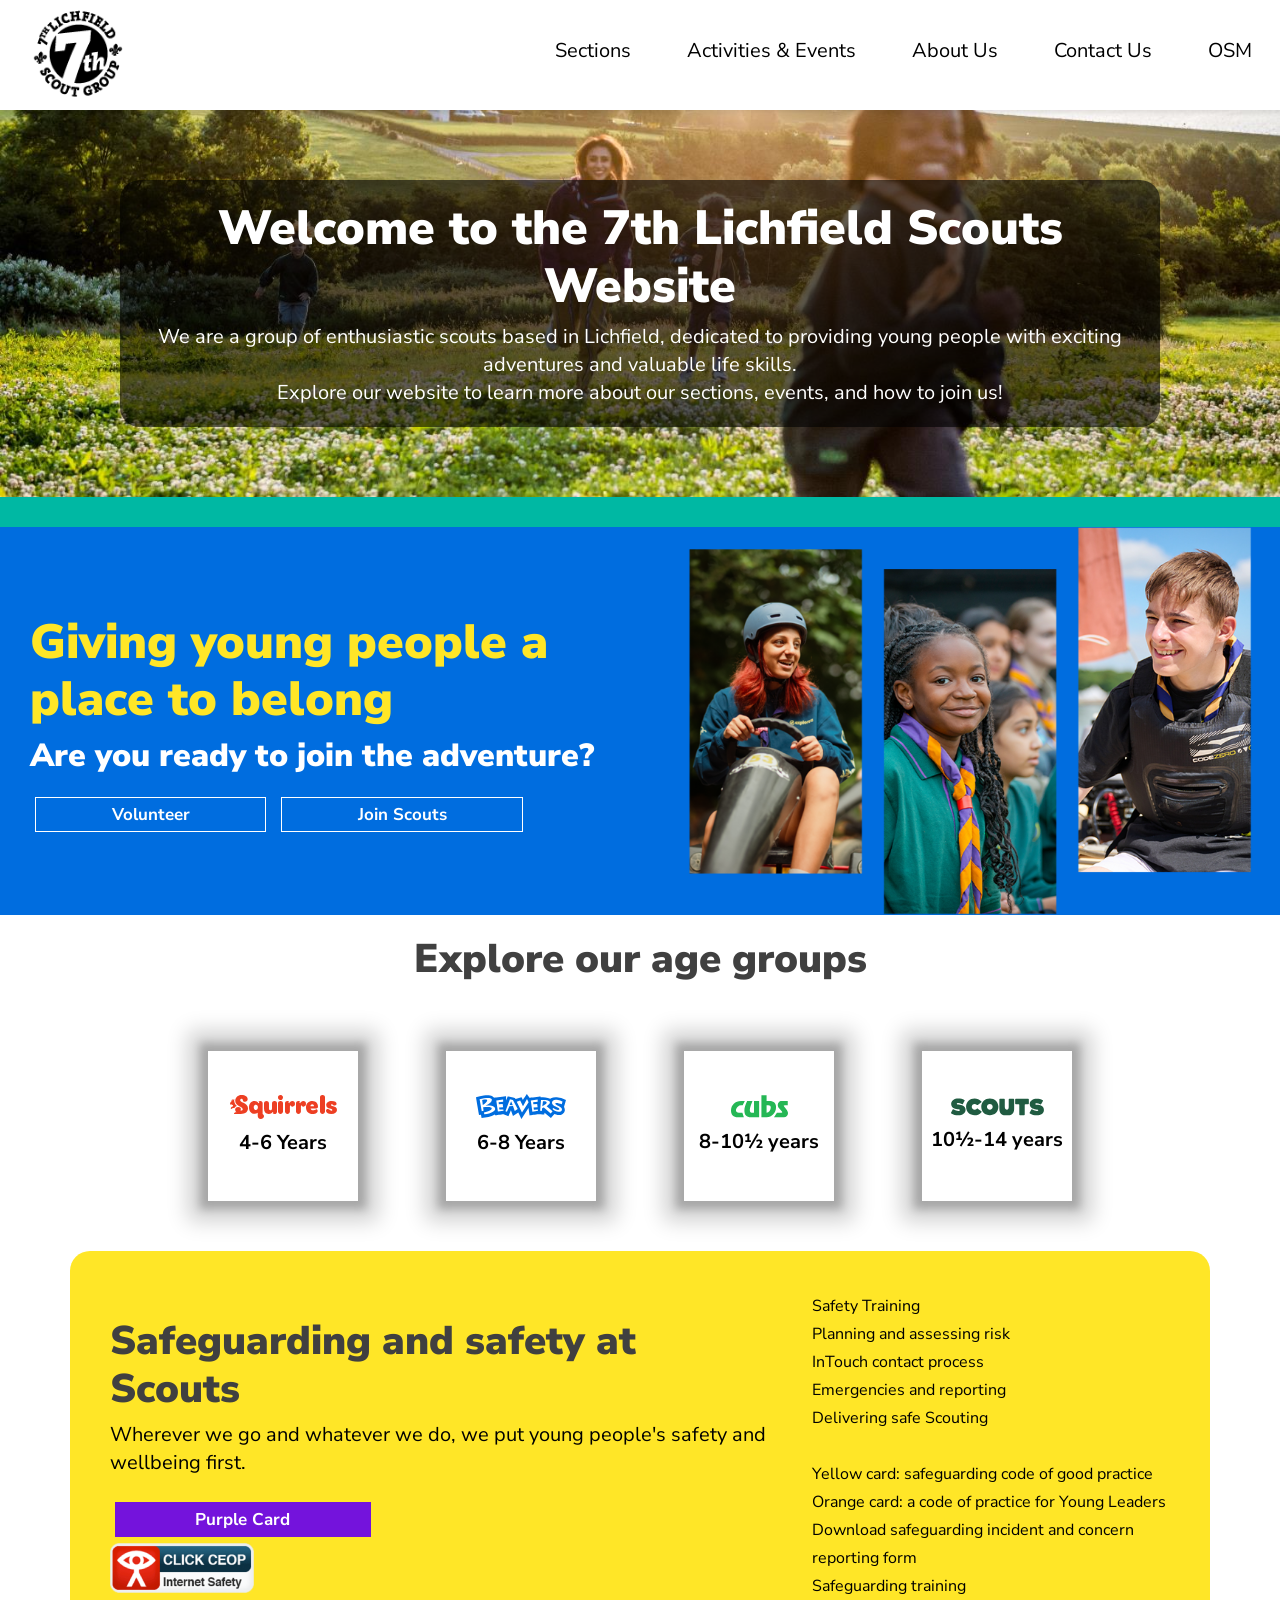
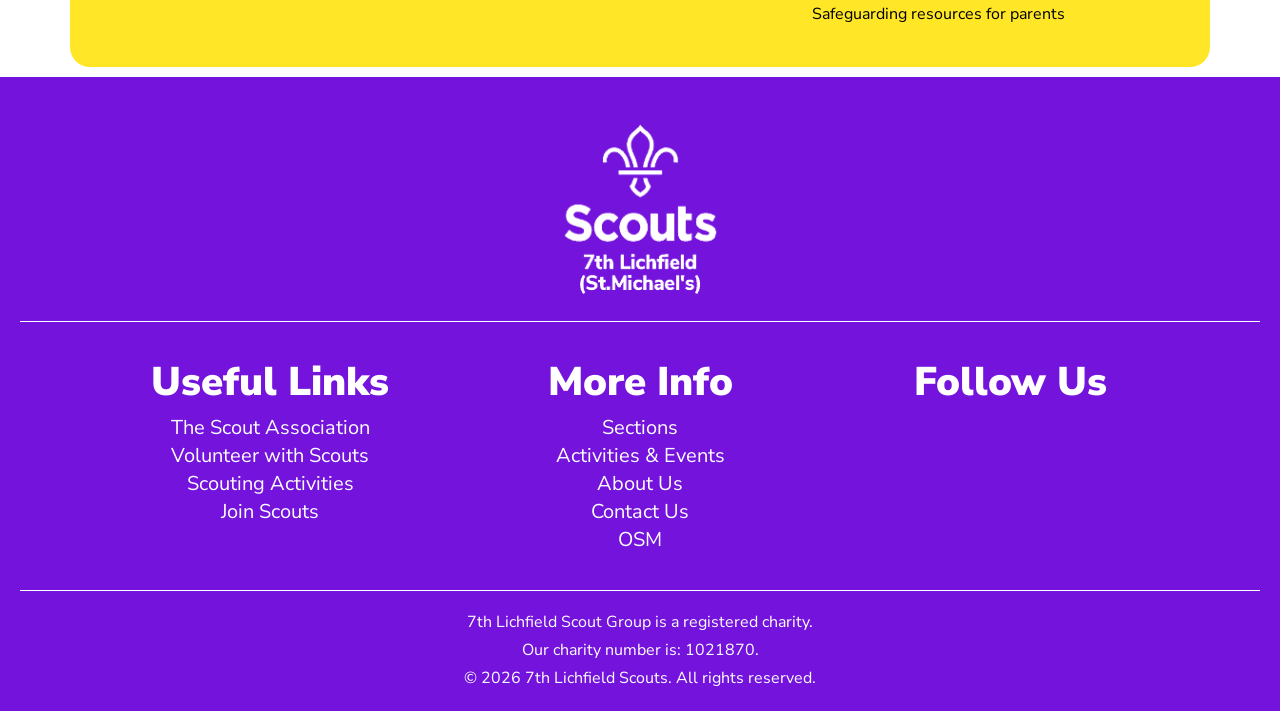
==== index.html @ e3a60c1d "Add sections directory and refresh contact page Create a responsive Scout sections directory, update" ====
<!DOCTYPE html>
<html>

<head>
    <title>7th Lichfield Scouts - Welcome</title>
    <meta charset="UTF-8">
    <meta name="viewport" content="width=device-width, initial-scale=1.0">
    <link rel="stylesheet"
        href="https://fonts.googleapis.com/css?family=Nunito+Sans:300,300i,400,400i,700,700i,800,800i,900,900i&display=swap">
    <link rel="stylesheet" href="CSS/MainStyles.css">
    <link rel="stylesheet" href="CSS/MainPage.css">

    <link rel="icon" type="image/png" href="Images/7thLogoW.png" media="(prefers-color-scheme: dark)">
    <link rel="icon" type="image/png" href="Images/7thLogoB.png" media="(prefers-color-scheme: light)">
    <meta name="viewport" content="width=device-width, initial-scale=1.0">
</head>

<body>
    <header>
        <nav>
            <ul class="sidebar">
                <li onclick=hideSidebar()>
                    <a>
                        <svg xmlns="http://www.w3.org/2000/svg" height="24px" viewBox="0 -960 960 960" width="24px"
                            fill="#1f1f1f">
                            <title id="uniqueTitleID">Exit Navigation Menu</title>
                            <path
                                d="m256-200-56-56 224-224-224-224 56-56 224 224 224-224 56 56-224 224 224 224-56 56-224-224-224 224Z" />
                        </svg>
                    </a>
                </li>
                <li>
                    <a href="sections">Sections</a>
                </li>
                <li>
                    <a href="activities_events">Activities & Events</a>
                </li>
                <li>
                    <a href="about">About Us</a>
                </li>
                <li>
                    <a href="contact">Contact Us</a>
                </li>
                <li>
                    <a href="https://www.onlinescoutmanager.co.uk/login.php">OSM</a>
                </li>
            </ul>

            <ul class="navbar">
                <li class="logo">
                    <a href="\">
                        <img src="Images/7thLogoB.png" alt="7th Lichfield Scouts Logo" style="height: 100px;">
                    </a>
                </li>
                <li class="hideOnMobile">
                    <a href="sections">Sections</a>
                </li>
                <li class="hideOnMobile">
                    <a href="activities_events">Activities & Events</a>
                </li>
                <li class="hideOnMobile">
                    <a href="about">About Us</a>
                </li>
                <li class="hideOnMobile">
                    <a href="contact">Contact Us</a>
                </li>
                <li class="hideOnMobile">
                    <a href="https://www.onlinescoutmanager.co.uk/login.php">OSM</a>
                </li>
                <li class="menu-button" onclick=showSidebar()>
                    <a>
                        <svg xmlns="http://www.w3.org/2000/svg" height="26" viewBox="0 -960 960 960" width="26"
                            fill="#1f1f1f">
                            <title id="uniqueTitleID">Navigation Menu</title>
                            <path d="M120-240v-80h720v80H120Zm0-200v-80h720v80H120Zm0-200v-80h720v80H120Z" />
                        </svg>
                    </a>
                </li>
            </ul>
        </nav>
    </header>

    <main>
        <div class="imagebackground" style="background-image: url('Images/CubsandYLRunning.jpg');">
            <div class="imagebackground_text">
                <h1 style="opacity: 100%;">Welcome to the 7th Lichfield Scouts Website</h1>
                <p>We are a group of enthusiastic scouts based in Lichfield, dedicated to providing young people with
                    exciting adventures and valuable life skills.</p>
                <p>Explore our website to learn more about our sections, events, and how to join us!</p>
            </div>
        </div>

        <div class="div_break"></div>

        <div class="join_us">
            <img src="Images/triple_image.png">
            <div>
                <h1>Giving young people a place to belong</h1>
                <h3>Are you ready to join the adventure?</h3>
                <span class="join_us_buttons">
                    <a href="https://www.scouts.org.uk/volunteer/" class="join_us_button"><b>Volunteer</b></a>
                    <a href="https://www.scouts.org.uk/groups/" class="join_us_button"><b>Join Scouts</b></a>
                </span>
            </div>
        </div>

        <div>
            <div>
                <h2 style="text-align: center; padding: 20px;">Explore our age groups</h2>
                <div class="section_card_holder">
                    <div>
                        <a href="sections/squirrels" class="squirrels_card">
                            <svg xmlns="http://www.w3.org/2000/svg" width="107" height="24" viewBox="0 0 107 24">
                                <title id="uniqueTitleID">Squirrels</title>
                                <g stroke="none" stroke-width="1" fill="none" fill-rule="evenodd">
                                    <g fill="var(--ScoutRed)" fill-rule="nonzero">
                                        <path
                                            d="M50.502878,0 C48.8333005,0 48.0208323,1.0089222 48.0208323,2.17855767 C47.887086,3.21021225 48.4061592,4.21687572 49.3241645,4.70617241 C50.2421698,5.19546911 51.367227,5.06512683 52.1490521,4.37889812 C52.9308771,3.69266941 53.2060539,2.59398898 52.839989,1.62023949 C52.473924,0.646490002 51.5431318,0.00120341124 50.502878,0 L50.502878,0 Z">
                                        </path>
                                        <path
                                            d="M50.5,6.01201046 C49.8715323,5.94791506 49.2441338,6.14231927 48.7693829,6.54825533 C48.2946319,6.9541914 48.0157085,7.53473834 48,8.14963696 L48,16.8528305 C48.1581614,18.0796329 49.2297664,19 50.5,19 C51.7702336,19 52.8418386,18.0796329 53,16.8528305 L53,8.14963696 C52.9842915,7.53473834 52.7053681,6.9541914 52.2306171,6.54825533 C51.7558662,6.14231927 51.1284677,5.94791506 50.5,6.01201046 Z">
                                        </path>
                                        <path
                                            d="M87.9998396,11.7979427 C87.9998396,8.77957384 86.3472795,6 82.2909957,6 C78.7511369,6 76,8.22556943 76,12.4665687 C76,16.707568 78.7511369,19 82.4787866,19 C86.2064363,19 87.6712055,17.1565026 87.6712055,15.8861132 C87.6886538,15.4704881 87.5300075,15.0672154 87.2355081,14.7785875 C86.9410087,14.4899596 86.5389513,14.3437075 86.13132,14.3769287 C84.6759404,14.3769287 84.6759404,15.3321087 82.6665775,15.3321087 C81.6491036,15.3116844 80.7933983,14.5500038 80.6384356,13.5268185 L86.0937618,13.5268185 C86.5797172,13.5905559 87.0689456,13.4366195 87.4346622,13.1049025 C87.8003787,12.7731854 88.0065841,12.2963402 87.9998396,11.7979427 L87.9998396,11.7979427 Z M80.4882029,11.1675239 C80.4677897,10.6696855 80.647381,10.1848273 80.9856653,9.82448183 C81.3239496,9.46413633 81.7918035,9.2593261 82.2816062,9.25716385 C83.2205607,9.25716385 83.9059976,9.94489346 83.9905035,11.1675239 L80.4882029,11.1675239 Z"
                                            id="Shape"></path>
                                        <path
                                            d="M103.260807,11.1961793 C101.706947,10.7759001 100.906474,10.4415871 100.906474,9.91623806 C100.906474,9.57237325 101.198411,9.20940485 101.782286,9.20940485 C103.128965,9.20940485 103.147799,10.5466569 104.70166,10.5466569 C105.187668,10.5867603 105.668004,10.4184455 106.025961,10.0826074 C106.383918,9.74676924 106.586732,9.27414757 106.585126,8.77957384 C106.585126,7.19397502 105.031266,6 101.688113,6 C98.344959,6 96.1883895,7.79573843 96.1883895,10.0499633 C96.1883895,12.6193975 98.118943,13.1351947 99.8234805,13.5650257 C101.151325,13.9088905 102.347326,14.3291697 102.347326,14.8927259 C102.347326,15.4562821 102.017719,15.6664217 101.226663,15.6664217 C99.8328978,15.6664217 99.5692125,14.0808229 97.7893363,14.0808229 C97.3220388,14.0544385 96.8647799,14.2251903 96.5259106,14.5526173 C96.1870412,14.8800443 95.9967192,15.335007 96,15.8096988 C96,17.5385746 97.7422496,19 101.349089,19 C104.955928,19 106.999489,17.3666422 106.999489,15.0168993 C107.037159,12.3423953 104.98418,11.6642175 103.260807,11.1961793 Z">
                                        </path>
                                        <path
                                            d="M92.5,0.0120306239 C91.8748326,-0.0516833493 91.2504984,0.139597946 90.7763889,0.5401045 C90.3022794,0.940611054 90.0210523,1.51430747 90,2.123919 L90,16.8595726 C90.1581614,18.0825229 91.2297664,19 92.5,19 C93.7702336,19 94.8418386,18.0825229 95,16.8595726 L95,2.123919 C94.9789477,1.51430747 94.6977206,0.940611054 94.2236111,0.5401045 C93.7495016,0.139597946 93.1251674,-0.0516833493 92.5,0.0120306239 Z">
                                        </path>
                                        <path
                                            d="M32.6268948,19.0992526 L32.6268948,8.11481866 C32.6115188,7.50987973 32.3384992,6.93873609 31.8737972,6.53937508 C31.4090952,6.14001408 30.7949766,5.9487587 30.1798116,6.01181593 C29.5361451,5.99546802 28.9084332,6.20907025 28.4140731,6.61267385 C28.7769667,6.94611777 29.0759655,7.34038127 29.2969423,7.77683608 L28.4812479,8.15237228 C27.6755286,6.7885868 26.1653101,5.97217705 24.5563184,6.03059274 C21.2167695,6.03059274 19,8.67812296 19,12.4147082 C19,16.1512934 21.2167695,18.808212 24.5563184,18.808212 C25.7035101,18.8123859 26.8200471,18.4460737 27.7327283,17.766099 L27.7327283,20.4605713 C27.7327283,22.516632 28.5292299,24 30.7555958,24 C32.7900337,24 33.9991807,22.7701189 33.9991807,21.3712466 C34.0238211,20.4194096 33.4910215,19.5372921 32.6268948,19.0992526 L32.6268948,19.0992526 Z M25.8230438,15.05285 C24.546722,15.05285 23.740624,13.9731834 23.740624,12.3677661 C23.740624,10.7623489 24.546722,9.65451709 25.8230438,9.65451709 C27.0993656,9.65451709 27.91506,10.7247953 27.91506,12.3302125 C27.91506,13.9356298 27.108962,15.05285 25.8230438,15.05285 L25.8230438,15.05285 Z"
                                            id="Shape"></path>
                                        <path
                                            d="M44.4996243,6.0130544 C43.8744589,5.94871037 43.2503532,6.1437356 42.7788885,6.55076294 C42.3074237,6.95779028 42.0317357,7.53957935 42.0187829,8.15482692 L42.0187829,13.1554833 C42.0187829,14.4845296 41.3839219,15.1729565 40.3779113,15.1729565 C39.3719008,15.1729565 38.97145,14.5418985 38.97145,13.6909264 L38.97145,8.15482692 C38.7973316,6.94171812 37.7370931,6.03944041 36.485725,6.03944041 C35.234357,6.03944041 34.1741184,6.94171812 34,8.15482692 L34,13.5475042 C34,17.0087615 35.5334335,18.9879888 38.649136,18.9879888 C41.2569497,18.9879888 42.1262209,17.6971884 42.555973,16.9418311 L43.3568745,17.3720979 C43.169721,17.7169531 42.9401116,18.0380616 42.6731781,18.3282464 C43.176751,18.7696067 43.8337237,19.0056538 44.5093914,18.9879888 C45.1371527,19.052317 45.7637363,18.8562754 46.2370273,18.4474568 C46.7103183,18.0386383 46.9870353,17.4544283 47,16.8366548 L47,8.15482692 C46.9845952,7.536883 46.7053822,6.95353438 46.2301902,6.5464943 C45.7549983,6.13945423 45.1273151,5.94597346 44.4996243,6.0130544 Z">
                                        </path>
                                        <path
                                            d="M62.2410938,6.01201046 C60.9114781,6.13126205 59.7517293,6.95698893 59.211951,8.16872291 L58.4041796,7.78700389 C58.6147479,7.36128021 58.8833158,6.96631776 59.2023347,6.61321791 C58.7110436,6.21000972 58.0895081,5.9965039 57.4521632,6.01201046 C56.8357211,5.94791506 56.2203277,6.14231927 55.754661,6.54825533 C55.2889943,6.9541914 55.0154079,7.53473834 55,8.14963696 L55,16.8528305 C55.155135,18.0796329 56.2062352,19 57.4521632,19 C58.6980913,19 59.7491915,18.0796329 59.9043265,16.8528305 L59.9043265,11.62328 C59.8354787,11.098858 60.0941657,10.5854304 60.5582367,10.3254354 C60.7854273,11.1742609 61.6012038,11.7328531 62.481502,11.642366 C63.1854839,11.6236111 63.8508013,11.318728 64.3217092,10.7990872 C64.792617,10.2794464 65.0277735,9.590668 64.9721305,8.89398904 C65.0869508,8.13102973 64.8432093,7.35791859 64.3106748,6.79595141 C63.7781403,6.23398423 63.0155152,5.94510787 62.2410938,6.01201046 Z">
                                        </path>
                                        <path
                                            d="M73.221669,6.01126754 C71.8941571,6.12987071 70.7370219,6.95642979 70.2022228,8.16810335 L69.3848568,7.7863625 C69.5992293,7.36053797 69.8709705,6.96563328 70.1926068,6.61250938 C69.7013288,6.20927813 69.0798098,5.9957601 68.4424819,6.01126754 C67.8276207,5.95000775 67.2148369,6.14571217 66.7513668,6.55135798 C66.2878967,6.95700379 66.0156353,7.53592314 66,8.14901631 L66,16.8527077 C66.1551309,18.0795803 67.2062031,19 68.452098,19 C69.6979928,19 70.7490651,18.0795803 70.904196,16.8527077 L70.904196,11.6228581 C70.8307913,11.1000851 71.0861008,10.5857547 71.5484727,10.3249392 C71.7791506,11.1713677 72.592476,11.7283283 73.4716868,11.6419451 C74.1763899,11.6230304 74.8425228,11.3184366 75.3149192,10.7991146 C75.7873156,10.2797926 76.0247318,9.59108297 75.9718652,8.89341097 C76.0877819,8.12680762 75.8416688,7.34992221 75.3045892,6.78707495 C74.7675096,6.22422768 73.9992607,5.93808461 73.221669,6.01126754 Z">
                                        </path>
                                        <path
                                            d="M4.33333333,13.0902779 C4.81996923,11.9493766 5.81800519,11.1316163 7,10.9052922 C5.21903717,9.71948085 4.14226305,7.67387799 4.14285714,5.47743184 C4.14565065,5.02582729 4.19030089,4.57554977 4.27619048,4.13282527 C4.27619048,4.03395713 4.22857143,3.98452307 4.15238095,4.0042967 C3.45688746,4.28863888 2.95011585,4.92292865 2.80952381,5.68505492 C2.72012952,5.27254188 2.66910165,4.85207019 2.65714286,4.42942966 C2.65714286,4.32067471 2.59047619,4.29101427 2.47619048,4.35033515 C1.83191856,4.75318186 1.46297572,5.50004207 1.52380952,6.2782637 C0.703046024,6.82881552 0.148431273,7.71763591 0,8.72030653 C0,10.3021966 3.0952381,9.20476037 3.0952381,10.6976691 C3.0952381,11.814879 0.761904762,11.5874823 0.761904762,13.3077878 C0.761904762,13.7131471 1,13.9998647 1.20952381,13.9998647 C1.2775274,14.0024106 1.34211213,13.9688874 1.38095238,13.9108834 C2.15124849,13.1059589 3.2786627,12.7925975 4.33333333,13.0902779 L4.33333333,13.0902779 Z">
                                        </path>
                                        <path
                                            d="M13.4255355,7.70783837 C11.4181755,6.87141675 10.2214801,6.23459574 10.2214801,5.22708787 C10.159908,4.51210741 10.6931055,3.88110166 11.4181755,3.81087399 C12.2770939,3.81087399 12.6631247,4.21958001 12.8271878,5.0940208 C12.8647477,5.60156953 13.1146959,6.07094438 13.517285,6.38994629 C13.9198741,6.7089482 14.4389224,6.84890765 14.950357,6.77636883 C15.6581982,6.82383285 16.3542508,6.57956854 16.8721281,6.10196567 C17.3900053,5.62436281 17.6831633,4.95634561 17.6815246,4.25759917 C17.6815246,1.73882951 15.4039431,0.00895751308 11.5050324,0.00895751308 C9.88711328,-0.0790970947 8.30245682,0.484983965 7.11556616,1.57145061 C5.9286755,2.65791725 5.24172636,4.17323895 5.21273098,5.76886097 C5.21273098,8.69633665 7.47101094,10.3596751 9.81614782,11.4242117 C11.3795724,12.2891477 12.7113785,12.8784448 12.7113785,14.2756491 C12.6964026,14.6228475 12.5411354,14.9497463 12.2801305,15.1835967 C12.0191256,15.4174472 11.6740393,15.5388459 11.3216678,15.5207767 C10.5882094,15.5207767 10.2986863,15.2831569 10.5399555,14.9885084 C10.7913097,14.7078333 10.9287534,14.3457325 10.9259863,13.9714958 C10.9259863,12.8594352 9.82579859,11.9374704 8.2334217,11.9374704 C6.21641096,11.9374704 5.11622328,13.0875502 5.11622328,14.7889078 C5.1827027,15.7891499 5.68171116,16.7132339 6.48663249,17.326687 L5.79177712,17.326687 C4.94244522,17.288703 4.18870343,17.8584997 4.00638484,18.6763674 C3.98807754,18.7578521 4.00964073,18.8430759 4.0646308,18.9065718 C4.11962088,18.9700678 4.20166898,19.0044818 4.28625714,18.9995303 L10.810177,18.9995303 C15.5197523,18.9995303 18,16.6993708 18,13.2966556 C18,10.4071991 15.954037,8.81989894 13.4255355,7.70783837 Z">
                                        </path>
                                    </g>
                                </g>
                            </svg>
                            <p><b>4-6 Years</b></p>
                        </a>
                    </div>
                    <div>
                        <a href="sections/beavers" class="beavers_card">
                            <svg xmlns="http://www.w3.org/2000/svg" width="90" height="25" viewBox="0 0 90 25">
                                <title id="uniqueTitleID">Beavers</title>
                                <path fill="var(--ScoutBlue)" fill-rule="evenodd"
                                    d="M90 6.017c-1.587-.65-3.15-1.348-4.755-1.933-7.987-2.441-10.892.723-10.99.67-1.506-.811-3.144-1.157-4.823-1.286-1.6-.123-3.21-.144-4.866-.211v-.865c-1.177.155-11.101 1.357-11.144 1.273C52.165 1.788 50.877 0 50.849 0c-.517.957-3.116 4.474-3.922 5.923L45.54 3.22l-5.979 1.884c-.2-.375-.365-.75-.592-1.087-.114-.169-7.236-1.836-7.336-1.563-.464 1.266-1.472 3.88-1.563 3.923V2.369c-.83.108-11.883 1.47-11.939 1.386-.97-1.427-2.405-2.067-4.045-2.342-2.113-.354-4.223-.173-6.326.108C5.126 1.873 2.566 2.566 0 3.227c-.037.01 2.792 16.157 3.098 17.823l1.882-.336.6 3.299c4.64-.457 9.245-.918 13.352-3.482l.164.839c.709-.09 6.34-.83 8.452-1.1.152-.02 3.078 1.176 4.381 1.72.15.063.303.12.481.19l2.493-5.873 2.07 5.77c1.786-1.163 3.534-2.304 5.323-3.47L45.423 25 52.5 14.034l1.074 7.376c.827-.11 6.643-.937 8.76-1.16.85-.09 5.806.31 5.944.31l.261-1.87 6.372 5.374c.326-.38 2.777-3.263 3.42-4.062.222-.277 3.217 1.642 6.518.873 2.042-.638 3.458-1.928 3.93-4.067.262-1.188-.183-2.668-.697-3.763-.088-.188 1.877-6.87 1.918-7.028zM19.176 15.05c0 2.029-3.431 4.456-10.867 5.272l-.333-1.864c5.412-1.205 7.751-2.917 7.751-3.958 0-1.1-1.9-1.824-8.6-1.142l.432 3.45-1.781.329L3.597 5.189c6.166-1.58 12.287-1.898 12.287.564 0 2.007-2.105 4.238-6.374 6.034 6.256-.76 9.666.83 9.666 3.263zm8.35 1.81l-5.63.74L20.28 6.444l6.875-.91V7.63l-4.546.511.274 2.197 3.78-.28.492 3.166-4.08.33.333 2.048 3.946-.216.172 1.474zm14.171-1.757l-2.939 1.92-1.754-4.901-3.65.01-2.413 5.695-1.508-.632 4.48-11.833 3.006.681 4.778 9.06zm10.899-6.968l-6.612 10.249-5.229-10.71 3.4-1.074 2.84 5.567L50.98 5l1.615 3.135zm9.45 8.724l-5.657.767-1.616-11.155 6.872-.91v2.095l-4.544.512.272 2.158 3.78-.28.492 3.205-4.079.33.335 2.048 3.944-.216.2 1.446zm8.628-4.648l5.894 5.016-1.832 2.161-6.888-5.814a30.48 30.48 0 0 1-1.707.628l-.365 2.778-1.634-.12.87-10.788c5.224-.21 8.881.635 8.881 2.382 0 1.139-1.5 2.517-3.22 3.757zm15.846-4.76l-.764 2.88c-1.896-.767-3.947-1.349-5.118-1.349-1.205 0-1.338.385-1.338.625 0 1.992 6.672 2.657 6.672 5.872 0 1.38-1.219 2.284-3.38 2.356-2.083.07-4.093-1.009-6.106-2.78l.71-1.06a11.07 11.07 0 0 0 4.486 1.933c1.121.096 1.658-.197 1.658-.87 0-2.197-7.367-2.316-7.367-6.3 0-1.52 1.222-3.046 3.831-3.046 2.916 0 6.716 1.739 6.716 1.739zM70.693 8.6c-.029-.774-1.083-1.33-3.71-1.319l-.7 4.884c2.483-.976 4.41-2.452 4.41-3.565zm-37.038 2.345l3.11.206-1.659-3.96-1.45 3.754zm-26.828-.063c2-.987 4.369-3.045 4.369-4.29 0-.978-1.056-1.367-5.018-.61l.632 4.9h.017z" />
                            </svg>
                            <p><b>6-8 Years</b></p>
                        </a>
                    </div>
                    <div>
                        <a href="sections/cubs" class="cubs_card">
                            <svg xmlns="http://www.w3.org/2000/svg" width="57" height="23" viewBox="0 0 57 23">
                                <title id="uniqueTitleID">Cubs</title>
                                <path fill="var(--ScoutGreen)" fill-rule="evenodd"
                                    d="M11.368 17.825h-3.44c-1.863 0-2.967-.818-2.967-2.482 0-1.538.736-2.72 1.811-3.703.968-.877 2.052-1.315 3.253-1.315h1.638l2.154-4.39H9.943c-2.884 0-5.263.925-7.135 2.774C.936 10.56 0 12.847 0 15.576c0 2.082.555 3.689 1.666 4.82C2.85 21.599 4.578 22.2 6.853 22.2h6.007l-1.492-4.375zm16.77-11.89h-5.16v11.876h-.565c-1.272 0-2.132-.135-2.58-.404-.663-.377-.995-1.158-.995-2.343 0-1.13.314-2.666.941-4.605.054-.125.609-1.633 1.666-4.523h-5.294c-1.846 3.931-2.768 7.091-2.768 9.478 0 4.524 2.168 6.786 6.504 6.786h8.25V5.936zm15.451 1.913c-1.147-1.275-2.92-1.912-5.321-1.912H35.58V.2h-5.16v22h5.322c2.508 0 4.685-.992 6.53-2.975 1.845-1.984 2.768-4.331 2.768-7.042 0-1.813-.483-3.258-1.451-4.335zm-4.999 8.159c-.788 1.04-1.791 1.642-3.01 1.804v-7.486h1.667c1.683 0 2.526.745 2.526 2.235 0 1.257-.394 2.406-1.183 3.447zm16.841-1.508l-2.299-2.882c-.288-.358-.432-.628-.432-.807 0-.413.403-.62 1.209-.62h2.85V5.936h-5.887c-1.54 0-2.436.484-3.224 1.454-.574.7-.86 1.463-.86 2.289 0 1.238.26 2.46 1.316 3.662l2.634 2.989c.34.395.51.727.51.996 0 .323-.241.485-.725.485h-4.624L42.994 22.2h9.939c1.202 0 2.181-.395 2.935-1.185S57 19.292 57 18.215c0-1.167-.523-2.406-1.569-3.716z" />
                            </svg>
                            <p><b>8-10½ years</b></p>
                        </a>
                    </div>
                    <div>
                        <a href="sections/scouts" class="scouts_card">
                            <svg xmlns="http://www.w3.org/2000/svg" width="93" height="18" viewBox="0 0 93 18">
                                <title id="uniqueTitleID">Scouts</title>
                                <g fill="var(--ScoutForestGreen)" fill-rule="evenodd">
                                    <path
                                        d="M66.815.725h-1.92c-.554 0-.75.194-.75.714V5.43c0 .52.229.714.75.714h2.744c.521 0 .652.13.652.649v9.821c0 .52.195.747.716.747h4.004c.521 0 .716-.227.716-.747V6.793c0-.519.13-.649.652-.649h2.724c.52 0 .749-.195.749-.714V1.44c0-.52-.228-.714-.749-.714h-3.548M38.83 11.79c-1.66 0-2.865-1.297-2.865-2.953 0-1.654 1.205-2.953 2.865-2.953 1.66 0 2.865 1.299 2.865 2.953 0 1.656-1.204 2.953-2.865 2.953m0-11.39c-4.72 0-8.562 3.245-8.562 8.437 0 5.193 3.841 8.438 8.562 8.438 4.72 0 8.563-3.245 8.563-8.438C47.394 3.645 43.552.4 38.83.4M23.627 11.79c-1.66 0-2.865-1.33-2.865-2.985 0-1.655 1.205-2.92 2.865-2.92.88 0 1.433.291 1.986.81.521.52.944.488 1.498.066l3.256-2.434c.195-.162.325-.52.097-.779C28.576 1.211 25.971.4 23.627.4c-4.72 0-8.562 3.245-8.562 8.437 0 5.193 3.842 8.438 8.562 8.438 2.344 0 4.949-.812 6.837-3.148.228-.26.098-.616-.097-.78l-3.256-2.433c-.554-.421-.977-.454-1.498.065-.553.52-1.107.811-1.986.811m33.79 5.57l-3.331-.085c-3.158 0-5.73-2.142-5.73-6.393V1.47c0-.52.195-.746.716-.746h4.005c.52 0 .716.227.716.746V8.87c0 1.428.51 2.82 2.008 2.82 1.4 0 1.913-1.306 1.913-2.734V1.557c0-.519.196-.746.717-.746h4.004c.521 0 .716.227.716.746v9.41c0 4.252-2.571 6.394-5.73 6.394M85.822 17.36c4.117 0 7.108-2.083 7.108-5.449 0-3.398-2.508-4.584-5.757-5.097-1.608-.256-2.894-.16-2.894-.897 0-.385.418-.673 1.382-.673 1.062 0 2.22.448 3.474 1.025.579.32.868.16 1.093-.192l1.705-3.013c.193-.385.096-.738-.193-.898C89.874 1.108 88.01.692 85.63.692c-3.603 0-6.883 2.019-6.883 5.289 0 3.494 2.573 4.872 6.4 5.417 1.64.225 2.155.385 2.155.866 0 .48-.643.705-1.512.705-1.382 0-3.087-.577-4.438-1.378-.579-.353-.868-.257-1.093.096l-1.544 2.853c-.193.385-.193.673.193.898 1.8 1.218 4.406 1.923 6.914 1.923M7.36 17.36c4.189 0 7.232-2.12 7.232-5.544 0-3.457-2.552-4.664-5.857-5.186C7.1 6.369 5.79 6.467 5.79 5.717c0-.392.425-.685 1.407-.685 1.08 0 2.258.456 3.534 1.043.589.327.884.163 1.112-.195l1.735-3.066c.196-.392.098-.75-.196-.914C11.484.824 9.586.4 7.164.4 3.5.4.162 2.455.162 5.782c0 3.555 2.617 4.958 6.512 5.512 1.669.228 2.192.391 2.192.88 0 .49-.655.718-1.538.718-1.407 0-3.141-.587-4.516-1.402-.59-.359-.884-.261-1.113.098L.13 14.49c-.196.392-.196.686.196.914 1.833 1.24 4.483 1.957 7.036 1.957" />
                                </g>
                            </svg>
                            <p><b>10½-14 years</b></p>
                        </a>
                    </div>
                </div>
            </div>
        </div>

        <div class="safeguarding_card">
            <div>
                <h2>Safeguarding and safety at Scouts</h2>
                <a href="https://www.scouts.org.uk/what-scouts-do/stay-safe/">Wherever we go and whatever we do, we
                    put young people's safety and wellbeing first.</a>
                <br>
                <br>
                <a href="https://www.scouts.org.uk/volunteers/staying-safe-and-safeguarding/safe-scouting-cards/safe-scouting-what-to-do-in-an-emergency/"
                    class="purple_card"><b>Purple Card</b></a>
                <br>
                <a href="https://www.ceop.police.uk/safety-centre/"><img src="\Images/CEOPReportBtn.png" alt="CEOP Logo"
                        style="height: 50px;"></a>
            </div>
            <div>
                <a href="https://www.scouts.org.uk/volunteers/learning-development-and-awards/learning/"><small>Safety
                        Training</small></a>
                <br>
                <a href="https://www.scouts.org.uk/volunteers/staying-safe-and-safeguarding/risk-assessments/"><small>Planning
                        and assessing risk</small></a>
                <br>
                <a href="https://www.scouts.org.uk/volunteers/running-your-section/intouch/"><small>InTouch contact
                        process</small></a>
                <br>
                <a
                    href="https://www.scouts.org.uk/volunteers/staying-safe-and-safeguarding/safe-scouting-cards/safe-scouting-and-emergency-procedures/"><small>Emergencies
                        and reporting</small></a>
                <br>
                <a href="https://www.scouts.org.uk/volunteers/staying-safe-and-safeguarding/"><small>Delivering safe
                        Scouting</small></a>
                <br>
                <br>
                <a
                    href="https://www.scouts.org.uk/volunteers/staying-safe-and-safeguarding/safe-scouting-cards/young-people-first-yellow-card/"><small>Yellow
                        card: safeguarding code of good practice</small></a>
                <br>
                <a
                    href="https://www.scouts.org.uk/volunteers/staying-safe-and-safeguarding/safe-scouting-cards/young-people-first-orange-card/"><small>Orange
                        card: a code of practice for Young Leaders</small></a>
                <br>
                <a href="https://scouts.org.uk//media/913739/safeguarding-referral-2018.docx"><small>Download
                        safeguarding incident and concern reporting form</small></a>
                <br>
                <a href="https://www.scouts.org.uk/volunteers/learning-development-and-awards/learning/"><small>Safeguarding
                        training</small></a>
                <br>
                <a href="https://www.scouts.org.uk/information-for-parents/stay-safe/"><small>Safeguarding resources
                        for parents</small></a>
            </div>
        </div>

    </main>

    <footer>
        <img src="Images/7th_hq_logo_white.png" alt="7th Lichfield Scouts Logo">
        <hr>
        <div class="footer_content">
            <div class="footer_section">
                <h2>Useful Links</h2>
                <a href="https://www.scouts.org.uk/">The Scout Association</a><br>
                <a href="https://www.scouts.org.uk/volunteer/">Volunteer with Scouts</a><br>
                <a href="https://www.scouts.org.uk/activities/">Scouting Activities</a><br>
                <a href="https://www.scouts.org.uk/join/">Join Scouts</a><br>
            </div>
            <div class="footer_section">
                <h2>More Info</h2>
                <a href="sections">Sections</a><br>
                <a href="activities_events">Activities & Events</a><br>
                <a href="about">About Us</a><br>
                <a href="contact">Contact Us</a><br>
                <a href="https://www.onlinescoutmanager.co.uk/login.php">OSM</a><br>
            </div>
            <div class="footer_section">
                <h2>Follow Us</h2>
            </div>
        </div>
        <hr>
        <p><small>7th Lichfield Scout Group is a registered charity.<br>Our charity number is: 1021870.<br>&copy; 2026
                7th Lichfield Scouts. All rights reserved.</small>
        </p>
    </footer>

    <script src="JS/Menu.js"></script>
</body>

</html>
---- CSS/MainStyles.css ----
:root {
  --ScoutPurple: #7413DC;
  --ScoutTeal: #00b8a3;
  --ScoutRed: #ed3f23;
  --ScoutPink: #ffb4e5;
  --ScoutGreen: #25b755;
  --ScoutForestGreen: #205b41;
  --ScoutNavy: #003982;
  --ScoutBlue: #006ddf;
  --ScoutYellow: #ffe627;
  --ScoutOrange: #ff912a;
  --ScoutDarkGrey: #707070;
  --ScoutLightGrey: #F5F5F5;
  --ScoutTextGrey: #404040;
}

/* Global Styles */

* {
  margin: 0;
  padding: 0;
}

body {
  margin: 0;
  font-family: "Nunito Sans", -apple-system, BlinkMacSystemFont, "Segoe UI", Roboto, Oxygen, Ubuntu, Cantarell, "Open Sans", "Helvetica Neue", sans-serif;
  font-size: 1rem;
  font-weight: 400;
  line-height: 1.4;
  color: #404040;
  text-align: left;
  background-color: #fff
}

h1,
h2,
h3,
h4,
h5,
h6 {
  margin-bottom: .5rem;
  font-weight: 900;
  line-height: 1.2
}

h1 {
  font-size: 2.5rem
}

h2 {
  font-size: 2rem
}

h3 {
  font-size: 1.75rem
}

h4 {
  font-size: 1.5rem
}

h5 {
  font-size: 1.25rem
}

h6 {
  font-size: 1rem
}

hr {
  margin-top: 1rem;
  margin-bottom: 1rem;
  border: 0;
  border-top: 1px solid rgba(0, 0, 0, 0.1)
}

small,
.small {
  font-size: 80%;
  font-weight: 400
}

mark,
.mark {
  padding: .2em;
  background-color: #fcf8e3
}

blockquote {
  margin: 0 0 1rem
}

b,
strong {
  font-weight: bolder
}

small {
  font-size: 80%
}

sub,
sup {
  position: relative;
  font-size: 75%;
  line-height: 0;
  vertical-align: baseline
}

sub {
  bottom: -.25em
}

sup {
  top: -.5em
}

a {
  color: #006ddf;
  text-decoration: none;
  background-color: transparent
}

a:hover {
  color: #004893;
  text-decoration: underline
}

a:not([href]) {
  color: inherit;
  text-decoration: none
}

a:not([href]):hover {
  color: inherit;
  text-decoration: none
}

.revert_link {
  color: #404040;
  text-decoration: none
}

@media(min-width: 1200px) {
  body {
    font-size: 1.25rem;
  }

  h1 {
    font-size: 3rem
  }

  h2 {
    font-size: 2.5rem
  }

  h3 {
    font-size: 2rem
  }

  h4 {
    font-size: 1.75rem
  }

  h5 {
    font-size: 1.5rem
  }

  h6 {
    font-size: 1.25rem
  }
}

/* Navigation Bar Styles */

nav {
  background-color: #fff;
  box-shadow: 3px 3px 5px rgba(0, 0, 0, 0.1);
  position: sticky;
  height: 110px;
}

nav ul {
  width: 100%;
  list-style: none;
  display: flex;
  justify-content: flex-end;
  align-items: center;
}

nav li {
  height: 80px;
  align-items: center;
  transition: all 0.3s ease;
}

.navbar li:not(:first-child) a {
  padding: 25px 25px;
}

nav a {
  height: 25%;
  padding: 0 25px;
  text-decoration: none;
  display: flex;
  align-items: center;
  color: black;
  border-style: dotted;
  border-color: rgba(255, 255, 255, 0);
}

.logo {
  height: 100%;
  align-items: center;
  top: 100px;
}

nav li:hover:not(.logo) a {
  background-color: var(--ScoutLightGrey);
  color: var(--ScoutBlue);
  text-decoration: none;
  border-color: var(--ScoutForestGreen);
}

nav li a:hover:not([href]){
  cursor:pointer;
}

nav li:hover a svg {
  fill: var(--ScoutBlue);
}

nav li:first-child {
  margin-right: auto;
}

.sidebar {
  position: fixed;
  top: 0;
  right: 0;
  height: 100vh;
  width: 250px;
  z-index: 999;
  background-color: rgba(255, 255, 255, 0.2);
  backdrop-filter: blur(10px);
  box-shadow: -10px 0 10px rgba(0, 0, 0, 0.1);
  display: none;
  flex-direction: column;
  align-items: flex-start;
  justify-content: flex-start;
}

.sidebar li {
  padding: 20px 0;
  width: 100%;
}

.sidebar a {
  width: 100%;
  padding: 20px 25px;
}

.menu-button {
  display: none;
}

@media(max-width: 850px) {
  .hideOnMobile {
    display: none;
  }

  .menu-button {
    display: block;
  }

  .navbar li:first-child {
    margin-left: calc(50% - 82px);
  }
}

/* Website Wide Classes */

.div_break {
  background-color: var(--ScoutTeal);
  padding: 15px;
}

.breadcrumb {
  background-color: var(--ScoutLightGrey);
  padding: 10px 15px;
}

.breadcrumb ul {
  width: 100%;
  list-style: none;
  display: flex;
  justify-content: flex-start;
  align-items: center;
}

.breadcrumb li {
  align-items: center;
  transition: all 0.3s ease;
}

.breadcrumb a {
  color: var(--ScoutTextGrey);
  text-decoration: none;
}

.breadcrumb a:hover {
  text-decoration: underline;
}

.breadcrumb svg {
  margin-bottom: -6px;
}

.breadcrumb svg g {
  position: absolute;
  z-index: 1;
}

.main_header {
  padding: 20px;
  background-color: var(--ScoutNavy);
  color: white;
  align-items: center;
}

.main_header div {
  max-width: 1000px;
  margin-left: auto;
  margin-right: auto;
  text-align: left;
}

/* Footer Styles */

footer {
  background-color: var(--ScoutPurple);
  color: white;
  text-align: center;
  padding: 20px;
}

footer img {
  width: 200px;
  height: 200px;
}

.footer_content {
  display: flex;
  justify-content: space-between;
  flex-wrap: wrap;
  padding: 0 100px;
}

.footer_section {
  flex-basis: 25%;
  padding: 20px;
}

footer a {
  color: white;
}

footer hr {
  border-top: 1px solid rgba(255, 255, 255, 1)
}

footer a:hover {
  color: white;
}

@media(max-width: 950px) {
  footer img {
    width: 150px;
    height: 150px;
  }

  .footer_content {
    flex-direction: column;
    align-items: center;
    padding: 0 0px;
  }

  .footer_section {
    flex-basis: 100%;
    text-align: center;
    flex-direction: column;
  }
}
---- CSS/MainPage.css ----
/* Top Welcome Image Part */

.imagebackground {
  background-repeat: no-repeat;
  background-attachment: scroll;
  background-size: cover;
  background-position: center;
  padding: 20px;
}

.imagebackground_text {
  text-align: center;
  background-color: rgba(0, 0, 0, 0.6);
  border-radius: 20px;
  margin: 50px;
  padding: 20px;
  color: white;
  max-width: 1000px;
  margin-left: auto;
  margin-right: auto;
}

/* Join Us Part */

.join_us {
  background-color: var(--ScoutBlue);
  display: flex;
  justify-content: center;
  align-items: center;
  flex-direction: row-reverse;
}

.join_us img {
  width: calc(50% - 20px);
}

.join_us div {
  margin-left: 30px;
  justify-content: center;
  align-items: center;
}

.join_us h1 {
  color: var(--ScoutYellow);
  text-align: left;

}

.join_us h3 {
  color: white;
  text-align: left;
  margin-bottom: 25px;
}

.join_us a {
  color: white;
  font-size: 17px;
  text-decoration: none;
  padding: 5px 12%;
  margin: 5px;
  border-color: white;
  border-style: solid;
  border-width: 1px;
  transition: all .3s ease;
}

.join_us a:hover {
  color: Var(--ScoutBlue);
  background-color: white;
}

@media(max-width:800px) {
  .join_us {
    flex-direction: column;
    text-align: center;
  }

  .join_us img {
    width: 80%;
  }

  .join_us h1 {
    text-align: center;
  }

  .join_us h3 {
    text-align: center;
  }

  .join_us a {
    padding: 10px 12%;
    font-size: 20px;
  }

}

@media(max-width:500px) {
  .join_us span {
    display: flex;
    flex-direction: column;
  }
}

/* Section Cards */

.section_card_holder {
  display: flex;
  justify-content: space-evenly;
  align-items: center;
  flex-wrap: wrap;
  padding: 20px;
  max-width: 1000px;
  margin-left: auto;
  margin-right: auto;
}

.squirrels_card,
.beavers_card,
.cubs_card,
.scouts_card {
  background-color: #fff;
  box-shadow: 0px 0px 8px 8px rgba(0, 0, 0, 0.2), 0px 0px 20px 20px rgba(0, 0, 0, 0.19);
  height: 150px;
  width: 150px;
  display: flex;
  flex-direction: column;
  justify-content: center;
  align-items: center;
  text-align: center;
  color: black;
  text-decoration: none;
  margin: 20px;
  transition: all .3s ease;
}

.squirrels_card p,
.beavers_card p,
.cubs_card p,
.scouts_card p,
.squirrels_card svg,
.beavers_card svg,
.cubs_card svg,
.scouts_card svg {
  padding: 5px;
}


.squirrels_card:hover,
.beavers_card:hover,
.cubs_card:hover,
.scouts_card:hover {
  color: white;
  text-decoration: none;
  box-shadow: 0px 0px 8px 8px rgba(0, 0, 0, 0.4), 0px 0px 20px 20px rgba(0, 0, 0, 0.19);
  transform: scale(1.1);
}

.squirrels_card:hover {
  background-color: var(--ScoutRed);
}

.squirrels_card:hover svg g g,
.beavers_card:hover svg path,
.cubs_card:hover svg path,
.scouts_card:hover svg g {
  fill: white;
}

.beavers_card:hover {
  background-color: var(--ScoutBlue);
}

.cubs_card:hover {
  background-color: var(--ScoutGreen);
}

.scouts_card:hover {
  background-color: var(--ScoutForestGreen);
}

@media(max-width:420px) {

  .squirrels_card,
  .beavers_card,
  .cubs_card,
  .scouts_card {
    height: 150px;
    width: 300px;
  }

  .squirrels_card p,
  .beavers_card p,
  .cubs_card p,
  .scouts_card p,
  .squirrels_card svg,
  .beavers_card svg,
  .cubs_card svg,
  .scouts_card svg {
    transform: scale(1.25);
  }
}

/* Safeguarding Card */

.safeguarding_card {
  border-radius: 20px;
  margin: 10px;
  padding: 20px;
  background-color: var(--ScoutYellow);
  max-width: 1100px;
  margin-left: auto;
  margin-right: auto;
  display: flex;
  justify-content: center;
  align-items: center;
}

.safeguarding_card div {
  margin: 20px;
}

.safeguarding_card img {
  margin-top: 10px;
}

.safeguarding_card a {
  color: black;
  text-decoration: none;
}

.safeguarding_card a:hover {
  text-decoration: underline;
}

.safeguarding_card .purple_card {
  color: white;
  font-size: 17px;
  text-decoration: none;
  text-align: center;
  padding: 5px 12%;
  margin: 5px;
  border-color: var(--ScoutPurple);
  border-style: solid;
  border-width: 1px;
  background-color: var(--ScoutPurple);
  transition: all .3s ease;
}

.safeguarding_card .purple_card:hover {
  background-color: var(--ScoutYellow);
  color: var(--ScoutTextGrey);
}

@media(max-width:500px) {
  .safeguarding_card {
    flex-direction: column;
  }

  .safeguarding_card h2 {
    text-align: center;
  }


  .safeguarding_card img {
    margin: unset;
  }

  .safeguarding_card .purple_card {
    display: flex;
    justify-content: center;
  }
}
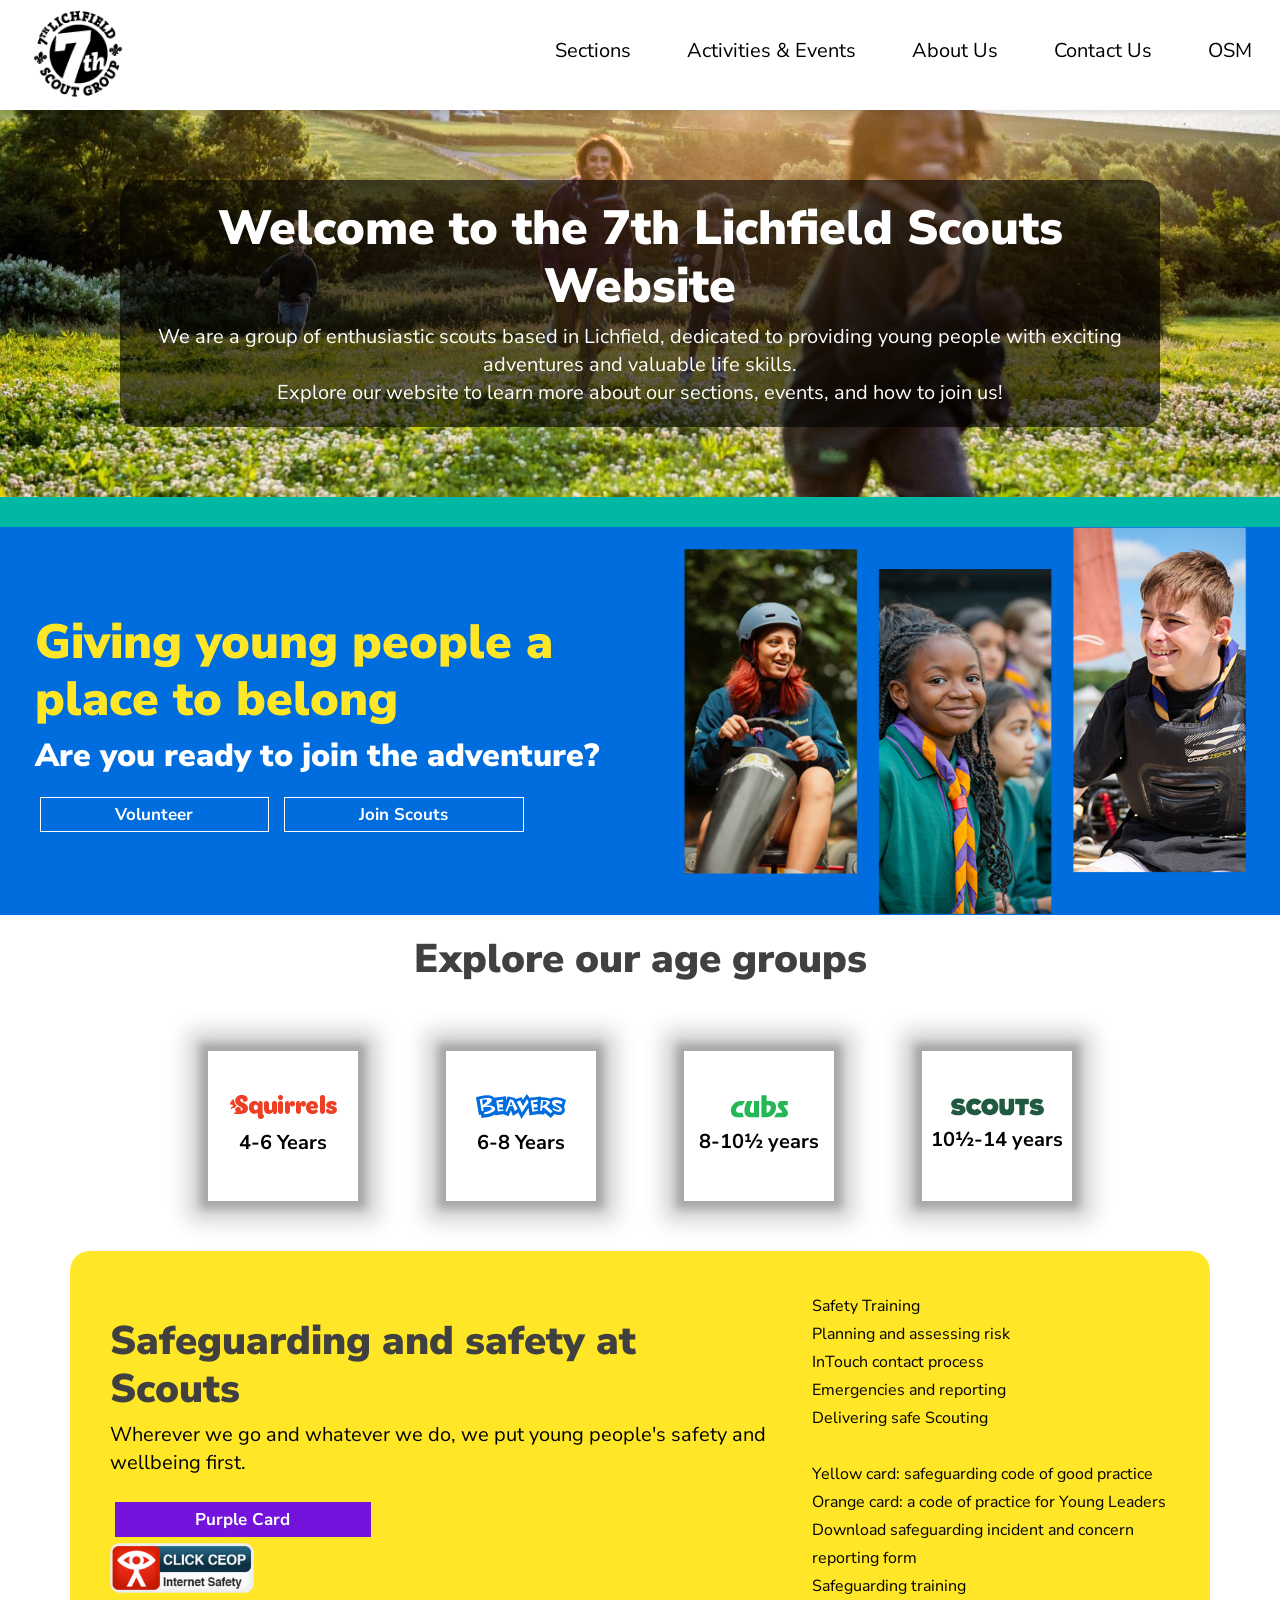
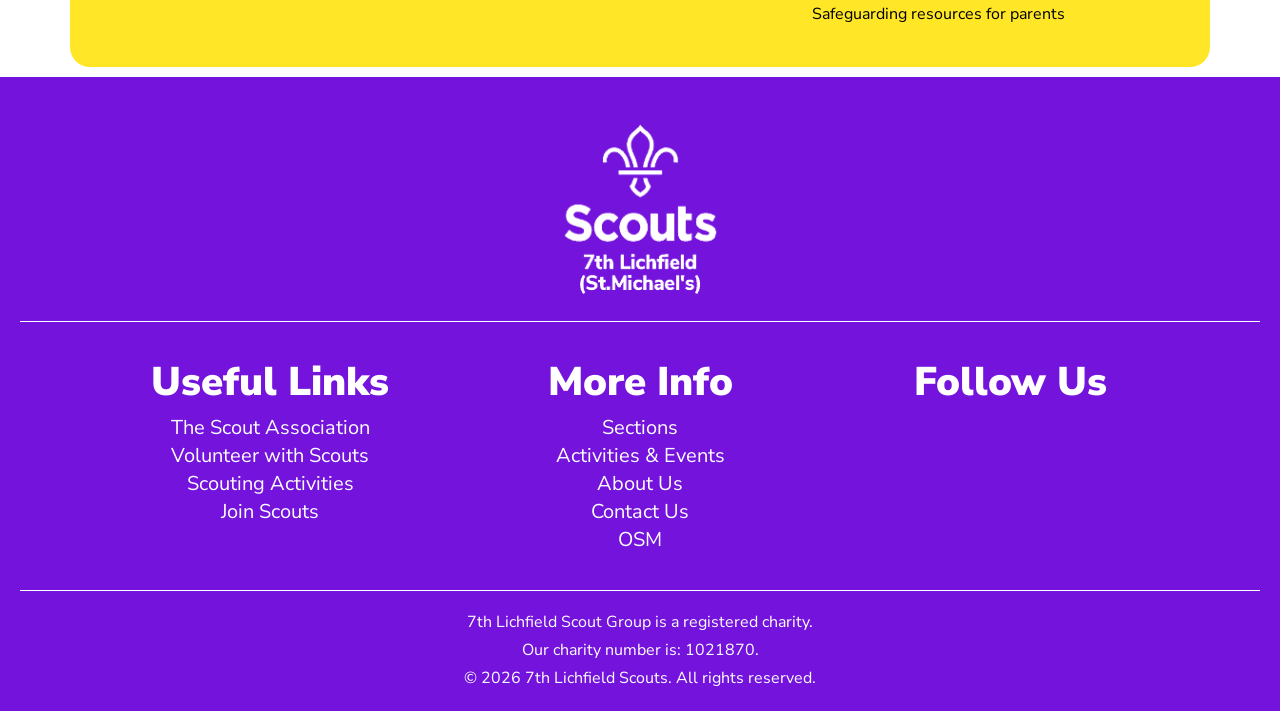
==== commit a522e2e4: "Document site styles and fix join section width Add explanatory comments across the site’s styleshee" ====
--- a/index.html
+++ b/index.html
@@ -2,23 +2,24 @@
 <html>
 
 <head>
-    <title>7th Lichfield Scouts - Welcome</title>
-    <meta charset="UTF-8">
-    <meta name="viewport" content="width=device-width, initial-scale=1.0">
+    <title>7th Lichfield Scouts - Welcome</title> <!-- This sets the title of the webpage that appears in the browser tab. -->
+    <meta charset="UTF-8"> <!-- This specifies the character encoding for the HTML document, ensuring that text is displayed correctly. -->
+    <meta name="viewport" content="width=device-width, initial-scale=1.0"> <!-- This meta tag makes the webpage responsive by setting the viewport width to the device's width and the initial zoom level to 1.0. -->
     <link rel="stylesheet"
-        href="https://fonts.googleapis.com/css?family=Nunito+Sans:300,300i,400,400i,700,700i,800,800i,900,900i&display=swap">
-    <link rel="stylesheet" href="CSS/MainStyles.css">
-    <link rel="stylesheet" href="CSS/MainPage.css">
-
+        href="https://fonts.googleapis.com/css?family=Nunito+Sans:300,300i,400,400i,700,700i,800,800i,900,900i&display=swap"> <!-- This link imports the "Nunito Sans" font from Google Fonts, allowing it to be used in the webpage's styling. -->
+    <link rel="stylesheet" href="CSS/MainStyles.css"> <!-- This link includes an external CSS file named "MainStyles.css" that contains the main styles for the webpage. -->
+    <link rel="stylesheet" href="CSS/MainPage.css"> <!-- This link includes another external CSS file named "MainPage.css" that contains additional styles specific to the main page of the website. -->
+
+    <!-- These two lines set the favicon for the webpage, which is the small icon displayed in the browser tab. The first line sets a dark mode favicon, while the second line sets a light mode favicon. -->
     <link rel="icon" type="image/png" href="Images/7thLogoW.png" media="(prefers-color-scheme: dark)">
     <link rel="icon" type="image/png" href="Images/7thLogoB.png" media="(prefers-color-scheme: light)">
-    <meta name="viewport" content="width=device-width, initial-scale=1.0">
+    <meta name="viewport" content="width=device-width, initial-scale=1.0"> <!-- This meta tag is repeated, but it serves the same purpose as the previous one, ensuring that the webpage is responsive on different devices. -->
 </head>
 
 <body>
     <header>
         <nav>
-            <ul class="sidebar">
+            <ul class="sidebar"> <!-- This list represents the sidebar navigation menu, which is typically hidden and can be toggled on smaller screens. -->
                 <li onclick=hideSidebar()>
                     <a>
                         <svg xmlns="http://www.w3.org/2000/svg" height="24px" viewBox="0 -960 960 960" width="24px"
@@ -46,7 +47,7 @@
                 </li>
             </ul>
 
-            <ul class="navbar">
+            <ul class="navbar"> <!-- This list represents the main navigation bar that is typically visible on larger screens. -->
                 <li class="logo">
                     <a href="\">
                         <img src="Images/7thLogoB.png" alt="7th Lichfield Scouts Logo" style="height: 100px;">
@@ -81,7 +82,7 @@
     </header>
 
     <main>
-        <div class="imagebackground" style="background-image: url('Images/CubsandYLRunning.jpg');">
+        <div class="imagebackground" style="background-image: url('Images/CubsandYLRunning.jpg');"> <!-- This div creates a background image section with text overlay, welcoming visitors to the 7th Lichfield Scouts website and providing a brief introduction. -->
             <div class="imagebackground_text">
                 <h1 style="opacity: 100%;">Welcome to the 7th Lichfield Scouts Website</h1>
                 <p>We are a group of enthusiastic scouts based in Lichfield, dedicated to providing young people with
@@ -90,9 +91,9 @@
             </div>
         </div>
 
-        <div class="div_break"></div>
-
-        <div class="join_us">
+        <div class="div_break"></div> <!-- This div serves as a visual break or separator between sections of the webpage, styled with CSS to create spacing or a line. -->
+
+        <div class="join_us"> <!-- This div contains a call-to-action section encouraging visitors to join the scouts or volunteer, with buttons linking to relevant pages. -->
             <img src="Images/triple_image.png">
             <div>
                 <h1>Giving young people a place to belong</h1>
@@ -105,7 +106,7 @@
         </div>
 
         <div>
-            <div>
+            <div> <!-- This div contains a section that introduces the different age groups within the scouts, with cards linking to each section's page. -->
                 <h2 style="text-align: center; padding: 20px;">Explore our age groups</h2>
                 <div class="section_card_holder">
                     <div>
@@ -189,7 +190,7 @@
             </div>
         </div>
 
-        <div class="safeguarding_card">
+        <div class="safeguarding_card"> <!-- This div contains information about safeguarding and safety measures within the scouts. -->
             <div>
                 <h2>Safeguarding and safety at Scouts</h2>
                 <a href="https://www.scouts.org.uk/what-scouts-do/stay-safe/">Wherever we go and whatever we do, we
@@ -241,7 +242,7 @@
 
     </main>
 
-    <footer>
+    <footer> <!-- This footer section contains the logo, useful links, more information, and social media links for the 7th Lichfield Scouts website. -->
         <img src="Images/7th_hq_logo_white.png" alt="7th Lichfield Scouts Logo">
         <hr>
         <div class="footer_content">
@@ -270,7 +271,7 @@
         </p>
     </footer>
 
-    <script src="JS/Menu.js"></script>
+    <script src="JS/Menu.js"></script> <!-- This script is responsible for the navigationfunctionality of the website. -->
 </body>
 
 </html>
--- a/CSS/MainStyles.css
+++ b/CSS/MainStyles.css
@@ -1,4 +1,4 @@
-:root {
+:root { /* Color Palette */
   --ScoutPurple: #7413DC;
   --ScoutTeal: #00b8a3;
   --ScoutRed: #ed3f23;
@@ -16,12 +16,12 @@
 
 /* Global Styles */
 
-* {
+* { /* Resetting default styles for all elements to ensure consistency across browsers. */
   margin: 0;
   padding: 0;
 }
 
-body {
+body { /* Setting global styles for the body element, including font family, size, weight, line height, color, text alignment, and background color. */
   margin: 0;
   font-family: "Nunito Sans", -apple-system, BlinkMacSystemFont, "Segoe UI", Roboto, Oxygen, Ubuntu, Cantarell, "Open Sans", "Helvetica Neue", sans-serif;
   font-size: 1rem;
@@ -37,37 +37,37 @@
 h3,
 h4,
 h5,
-h6 {
+h6 { /* Setting styles for heading elements, including margin, font family, weight, line height, and color. */
   margin-bottom: .5rem;
   font-weight: 900;
   line-height: 1.2
 }
 
-h1 {
+h1 { /* Setting styles for the first-level heading element. */
   font-size: 2.5rem
 }
 
-h2 {
+h2 { /* Setting styles for the second-level heading element. */
   font-size: 2rem
 }
 
-h3 {
+h3 { /* Setting styles for the third-level heading element. */
   font-size: 1.75rem
 }
 
-h4 {
+h4 { /* Setting styles for the fourth-level heading element. */
   font-size: 1.5rem
 }
 
-h5 {
+h5 { /* Setting styles for the fifth-level heading element. */
   font-size: 1.25rem
 }
 
-h6 {
+h6 { /* Setting styles for the sixth-level heading element. */
   font-size: 1rem
 }
 
-hr {
+hr { /* Setting styles for horizontal rule elements, including margin, border, and border color. */
   margin-top: 1rem;
   margin-bottom: 1rem;
   border: 0;
@@ -75,73 +75,73 @@
 }
 
 small,
-.small {
+.small { /* Setting styles for small text elements, including font size and weight. */
   font-size: 80%;
   font-weight: 400
 }
 
 mark,
-.mark {
+.mark { /* Setting styles for marked text elements, including padding and background color. */
   padding: .2em;
   background-color: #fcf8e3
 }
 
-blockquote {
+blockquote { /* Setting styles for blockquote elements, including margin, padding, font size, border, and color. */
   margin: 0 0 1rem
 }
 
 b,
-strong {
+strong { /* Setting styles for bold text elements, including font weight. */
   font-weight: bolder
 }
 
-small {
+small { /* Setting styles for small text elements, including font size. */
   font-size: 80%
 }
 
 sub,
-sup {
+sup { /* Setting styles for subscript and superscript elements, including position, font size, line height, and vertical alignment. */
   position: relative;
   font-size: 75%;
   line-height: 0;
   vertical-align: baseline
 }
 
-sub {
+sub {/* Setting styles for subscript elements, including bottom position. */
   bottom: -.25em
 }
 
-sup {
+sup { /* Setting styles for superscript elements, including top position. */
   top: -.5em
 }
 
-a {
+a { /* Setting styles for anchor elements, including color, text decoration, and background color. */
   color: #006ddf;
   text-decoration: none;
   background-color: transparent
 }
 
-a:hover {
+a:hover { /* Setting styles for anchor elements on hover, including color and text decoration. */
   color: #004893;
   text-decoration: underline
 }
 
-a:not([href]) {
+a:not([href]) { /* Setting styles for anchor elements without an href attribute, including color and text decoration. */
   color: inherit;
   text-decoration: none
 }
 
-a:not([href]):hover {
+a:not([href]):hover { /* Setting styles for anchor elements without an href attribute on hover, including color and text decoration. */
   color: inherit;
   text-decoration: none
 }
 
-.revert_link {
+.revert_link { /* Setting styles for elements with the class "revert_link", including color and text decoration. */
   color: #404040;
   text-decoration: none
 }
 
-@media(min-width: 1200px) {
+@media(min-width: 1200px) { /* Setting styles for the body element on screens with a minimum width of 1200px, including font size and heading sizes. */
   body {
     font-size: 1.25rem;
   }
@@ -173,14 +173,14 @@
 
 /* Navigation Bar Styles */
 
-nav {
+nav { /* Setting styles for the navigation bar, including display, alignment, padding, background color, box shadow, position, and height. */
   background-color: #fff;
   box-shadow: 3px 3px 5px rgba(0, 0, 0, 0.1);
   position: sticky;
   height: 110px;
 }
 
-nav ul {
+nav ul {/* Setting styles for unordered lists within the navigation bar, including width, list style, display, justification, and alignment. */
   width: 100%;
   list-style: none;
   display: flex;
@@ -188,17 +188,17 @@
   align-items: center;
 }
 
-nav li {
+nav li { /* Setting styles for list items within the navigation bar, including height, alignment, and transition effects. */
   height: 80px;
   align-items: center;
   transition: all 0.3s ease;
 }
 
-.navbar li:not(:first-child) a {
+.navbar li:not(:first-child) a { /* Setting styles for anchor elements within list items of the navigation bar, excluding the first child, including height, padding, text decoration, display, alignment, color, and border style. */
   padding: 25px 25px;
 }
 
-nav a {
+nav a { /* Setting styles for anchor elements within the navigation bar, including height, padding, text decoration, display, and alignment. */
   height: 25%;
   padding: 0 25px;
   text-decoration: none;
@@ -209,32 +209,32 @@
   border-color: rgba(255, 255, 255, 0);
 }
 
-.logo {
+.logo {/* Setting styles for elements with the class "logo" within the navigation bar, including height, alignment, and top position. */
   height: 100%;
   align-items: center;
   top: 100px;
 }
 
-nav li:hover:not(.logo) a {
+nav li:hover:not(.logo) a {/* Setting styles for anchor elements within list items of the navigation bar on hover, excluding the logo, including background color, text color, text decoration, and border color. */
   background-color: var(--ScoutLightGrey);
   color: var(--ScoutBlue);
   text-decoration: none;
   border-color: var(--ScoutForestGreen);
 }
 
-nav li a:hover:not([href]){
+nav li a:hover:not([href]){ /* Setting styles for anchor elements within list items of the navigation bar on hover, excluding those with an href attribute, including cursor style. */
   cursor:pointer;
 }
 
-nav li:hover a svg {
+nav li:hover a svg { /* Setting styles for SVG elements within anchor elements of list items in the navigation bar on hover, including fill color. */
   fill: var(--ScoutBlue);
 }
 
-nav li:first-child {
+nav li:first-child { /* Setting styles for the first list item within the navigation bar, including margin left and right. */
   margin-right: auto;
 }
 
-.sidebar {
+.sidebar { /* Setting styles for the sidebar, including position, top and right positions, height, width, z-index, background color, backdrop filter, box shadow, display, flex direction, alignment, and justification. */
   position: fixed;
   top: 0;
   right: 0;
@@ -250,21 +250,21 @@
   justify-content: flex-start;
 }
 
-.sidebar li {
+.sidebar li { /* Setting styles for list items within the sidebar, including width and padding. */
   padding: 20px 0;
   width: 100%;
 }
 
-.sidebar a {
+.sidebar a { /* Setting styles for anchor elements within the sidebar, including width and padding. */
   width: 100%;
   padding: 20px 25px;
 }
 
-.menu-button {
+.menu-button { /* Setting styles for the menu button, including display, position, top and right positions, z-index, background color, border, padding, cursor style, and transition effects. */
   display: none;
 }
 
-@media(max-width: 850px) {
+@media(max-width: 850px) { /* Setting styles for elements on screens with a maximum width of 850px, including hiding the navigation bar, displaying the menu button, and adjusting the margin of the first list item in the navigation bar. */
   .hideOnMobile {
     display: none;
   }
@@ -280,17 +280,17 @@
 
 /* Website Wide Classes */
 
-.div_break {
+.div_break { /* Setting styles for elements with the class "div_break", including height, width, and background color. This class is used to create visual breaks or separators between sections of the webpage. */
   background-color: var(--ScoutTeal);
   padding: 15px;
 }
 
-.breadcrumb {
+.breadcrumb { /* Setting styles for elements with the class "breadcrumb", including padding, maximum width, and automatic left and right margins. This class is used to create breadcrumb navigation on the webpage. */
   background-color: var(--ScoutLightGrey);
   padding: 10px 15px;
 }
 
-.breadcrumb ul {
+.breadcrumb ul { /* Setting styles for unordered lists within elements with the class "breadcrumb", including width, list style, display, justification, and alignment. This class is used to create breadcrumb navigation on the webpage. */
   width: 100%;
   list-style: none;
   display: flex;
@@ -298,37 +298,37 @@
   align-items: center;
 }
 
-.breadcrumb li {
+.breadcrumb li { /* Setting styles for list items within the breadcrumb, including alignment and transition effects. */
   align-items: center;
   transition: all 0.3s ease;
 }
 
-.breadcrumb a {
+.breadcrumb a { /* Setting styles for anchor elements within the breadcrumb, including color and text decoration. */
   color: var(--ScoutTextGrey);
   text-decoration: none;
 }
 
-.breadcrumb a:hover {
+.breadcrumb a:hover { /* Setting styles for anchor elements within the breadcrumb on hover, including text decoration. */
   text-decoration: underline;
 }
 
-.breadcrumb svg {
+.breadcrumb svg { /* Setting styles for SVG elements within the breadcrumb, including width, height, and margin. */
   margin-bottom: -6px;
 }
 
-.breadcrumb svg g {
+.breadcrumb svg g { /* Setting styles for group elements within SVGs in the breadcrumb, including fill color. */
   position: absolute;
   z-index: 1;
 }
 
-.main_header {
+.main_header { /* Setting styles for elements with the class "main_header", including padding, maximum width, automatic left and right margins, and text alignment. This class is used to create a main header section on the webpage. */
   padding: 20px;
   background-color: var(--ScoutNavy);
   color: white;
   align-items: center;
 }
 
-.main_header div {
+.main_header div { /* Setting styles for div elements within the main header, including padding, maximum width, automatic left and right margins, and text alignment. */
   max-width: 1000px;
   margin-left: auto;
   margin-right: auto;
@@ -337,43 +337,43 @@
 
 /* Footer Styles */
 
-footer {
+footer { /* Setting styles for the footer element, including background color, text color, text alignment, and padding. */
   background-color: var(--ScoutPurple);
   color: white;
   text-align: center;
   padding: 20px;
 }
 
-footer img {
+footer img { /* Setting styles for image elements within the footer, including width and height. */
   width: 200px;
   height: 200px;
 }
 
-.footer_content {
+.footer_content { /* Setting styles for elements with the class "footer_content", including display, justification, wrapping, and padding. This class is used to create a content section within the footer that contains multiple sections. */
   display: flex;
   justify-content: space-between;
   flex-wrap: wrap;
   padding: 0 100px;
 }
 
-.footer_section {
+.footer_section { /* Setting styles for elements with the class "footer_section", including flex basis and padding. This class is used to create individual sections within the footer content. */
   flex-basis: 25%;
   padding: 20px;
 }
 
-footer a {
+footer a { /* Setting styles for anchor elements within the footer, including color and text decoration. */
   color: white;
 }
 
-footer hr {
-  border-top: 1px solid rgba(255, 255, 255, 1)
-}
-
-footer a:hover {
+footer hr { /* Setting styles for horizontal rule elements within the footer, including margin and border color. */
+  border-top: 1px solid rgba(255, 255, 255, 1);
+}
+
+footer a:hover { /* Setting styles for anchor elements within the footer on hover, including text decoration. */
   color: white;
 }
 
-@media(max-width: 950px) {
+@media(max-width: 950px) { /* Setting styles for elements on screens with a maximum width of 950px, including adjusting the size of images in the footer, changing the layout of the footer content, and adjusting the text alignment and layout of footer sections. */
   footer img {
     width: 150px;
     height: 150px;
--- a/CSS/MainPage.css
+++ b/CSS/MainPage.css
@@ -1,6 +1,6 @@
 /* Top Welcome Image Part */
 
-.imagebackground {
+.imagebackground { /* Setting styles for elements with the class "imagebackground", including background image, repeat, attachment, size, position, and padding. This class is used to create a background image section on the page. */
   background-repeat: no-repeat;
   background-attachment: scroll;
   background-size: cover;
@@ -8,7 +8,7 @@
   padding: 20px;
 }
 
-.imagebackground_text {
+.imagebackground_text { /* Setting styles for elements with the class "imagebackground_text", including text alignment, background color, border radius, margin, padding, color, and maximum width. This class is used to create a text overlay on the background image section. */
   text-align: center;
   background-color: rgba(0, 0, 0, 0.6);
   border-radius: 20px;
@@ -22,7 +22,7 @@
 
 /* Join Us Part */
 
-.join_us {
+.join_us { /* Setting styles for elements with the class "join_us", including background color, display, justification, alignment, and flex direction. This class is used to create a section that encourages users to join the organization. */
   background-color: var(--ScoutBlue);
   display: flex;
   justify-content: center;
@@ -30,29 +30,30 @@
   flex-direction: row-reverse;
 }
 
-.join_us img {
+.join_us img { /* Setting styles for image elements within the "join_us" section, including width. This ensures that the image takes up half of the available space minus some margin. */
   width: calc(50% - 20px);
 }
 
-.join_us div {
+.join_us div { /* Setting styles for div elements within the "join_us" section, including width, margin, justification, and alignment. This ensures that the text content takes up half of the available space minus some margin. */
+  width: calc(50% - 20px);
   margin-left: 30px;
   justify-content: center;
   align-items: center;
 }
 
-.join_us h1 {
+.join_us h1 { /* Setting styles for h1 elements within the "join_us" section, including color and text alignment. This ensures that the main heading is styled appropriately. */
   color: var(--ScoutYellow);
   text-align: left;
 
 }
 
-.join_us h3 {
+.join_us h3 { /* Setting styles for h3 elements within the "join_us" section, including color, text alignment, and margin. This ensures that the subheading is styled appropriately. */
   color: white;
   text-align: left;
   margin-bottom: 25px;
 }
 
-.join_us a {
+.join_us a { /* Setting styles for anchor elements within the "join_us" section, including color, font size, text decoration, padding, margin, border color, border style, border width, and transition. This ensures that the call-to-action button is styled appropriately. */
   color: white;
   font-size: 17px;
   text-decoration: none;
@@ -64,12 +65,12 @@
   transition: all .3s ease;
 }
 
-.join_us a:hover {
+.join_us a:hover { /* Setting styles for anchor elements within the "join_us" section on hover, including color and background color. This ensures that the call-to-action button changes appearance when hovered over. */
   color: Var(--ScoutBlue);
   background-color: white;
 }
 
-@media(max-width:800px) {
+@media(max-width:800px) { /* Setting styles for elements on screens with a maximum width of 800px, including changing the flex direction and text alignment of the "join_us" section, adjusting the width of images, and centering text. */
   .join_us {
     flex-direction: column;
     text-align: center;
@@ -94,7 +95,7 @@
 
 }
 
-@media(max-width:500px) {
+@media(max-width:500px) { /* Setting styles for elements on screens with a maximum width of 500px, including changing the flex direction of the "join_us" section and adjusting the display and flex direction of span elements. */
   .join_us span {
     display: flex;
     flex-direction: column;
@@ -103,7 +104,7 @@
 
 /* Section Cards */
 
-.section_card_holder {
+.section_card_holder { /* Setting styles for elements with the class "section_card_holder", including display, justification, alignment, wrapping, padding, maximum width, and margin. This class is used to create a container for the section cards. */
   display: flex;
   justify-content: space-evenly;
   align-items: center;
@@ -117,7 +118,7 @@
 .squirrels_card,
 .beavers_card,
 .cubs_card,
-.scouts_card {
+.scouts_card { /* Setting styles for elements with the classes "squirrels_card", "beavers_card", "cubs_card", and "scouts_card", including border radius, background color, box shadow, height, width, display, flex direction, justification, alignment, text alignment, color, text decoration, margin, and transition. These classes are used to create individual section cards. */
   background-color: #fff;
   box-shadow: 0px 0px 8px 8px rgba(0, 0, 0, 0.2), 0px 0px 20px 20px rgba(0, 0, 0, 0.19);
   height: 150px;
@@ -140,7 +141,7 @@
 .squirrels_card svg,
 .beavers_card svg,
 .cubs_card svg,
-.scouts_card svg {
+.scouts_card svg { /* Setting styles for paragraph and SVG elements within the section cards, including margin and padding. This ensures that the text and icons within the cards are spaced appropriately. */
   padding: 5px;
 }
 
@@ -148,37 +149,37 @@
 .squirrels_card:hover,
 .beavers_card:hover,
 .cubs_card:hover,
-.scouts_card:hover {
+.scouts_card:hover { /* Setting styles for the section cards on hover, including color, text decoration, box shadow, and transform. This ensures that the cards change appearance when hovered over. */
   color: white;
   text-decoration: none;
   box-shadow: 0px 0px 8px 8px rgba(0, 0, 0, 0.4), 0px 0px 20px 20px rgba(0, 0, 0, 0.19);
   transform: scale(1.1);
 }
 
-.squirrels_card:hover {
+.squirrels_card:hover { /* Setting styles for the "squirrels_card" on hover, including background color. This ensures that the card changes appearance when hovered over. */
   background-color: var(--ScoutRed);
 }
 
 .squirrels_card:hover svg g g,
 .beavers_card:hover svg path,
 .cubs_card:hover svg path,
-.scouts_card:hover svg g {
+.scouts_card:hover svg g { /* Setting styles for SVG elements within the section cards on hover, including fill color. This ensures that the icons within the cards change appearance when hovered over. */
   fill: white;
 }
 
-.beavers_card:hover {
+.beavers_card:hover { /* Setting styles for the "beavers_card" on hover, including background color. This ensures that the card changes appearance when hovered over. */
   background-color: var(--ScoutBlue);
 }
 
-.cubs_card:hover {
+.cubs_card:hover { /* Setting styles for the "cubs_card" on hover, including background color. This ensures that the card changes appearance when hovered over. */
   background-color: var(--ScoutGreen);
 }
 
-.scouts_card:hover {
+.scouts_card:hover { /* Setting styles for the "scouts_card" on hover, including background color. This ensures that the card changes appearance when hovered over. */
   background-color: var(--ScoutForestGreen);
 }
 
-@media(max-width:420px) {
+@media(max-width:420px) { /* Setting styles for elements on screens with a maximum width of 420px, including adjusting the height and width of the section cards and scaling the text and icons within the cards. */
 
   .squirrels_card,
   .beavers_card,
@@ -202,7 +203,7 @@
 
 /* Safeguarding Card */
 
-.safeguarding_card {
+.safeguarding_card { /* Setting styles for elements with the class "safeguarding_card", including border radius, margin, padding, background color, maximum width, display, justification, and alignment. This class is used to create a card that provides information about safeguarding. */
   border-radius: 20px;
   margin: 10px;
   padding: 20px;
@@ -215,24 +216,24 @@
   align-items: center;
 }
 
-.safeguarding_card div {
+.safeguarding_card div { /* Setting styles for div elements within the "safeguarding_card", including text alignment and margin. This ensures that the text content within the card is centered and spaced appropriately. */
   margin: 20px;
 }
 
-.safeguarding_card img {
+.safeguarding_card img { /* Setting styles for image elements within the "safeguarding_card", including width, height, and margin. This ensures that the image within the card is sized appropriately and spaced from the text content. */
   margin-top: 10px;
 }
 
-.safeguarding_card a {
+.safeguarding_card a { /* Setting styles for anchor elements within the "safeguarding_card", including color and text decoration. This ensures that the links within the card are styled appropriately. */
   color: black;
   text-decoration: none;
 }
 
-.safeguarding_card a:hover {
+.safeguarding_card a:hover { /* Setting styles for anchor elements within the "safeguarding_card" on hover, including color and text decoration. This ensures that the links within the card change appearance when hovered over. */
   text-decoration: underline;
 }
 
-.safeguarding_card .purple_card {
+.safeguarding_card .purple_card { /* Setting styles for elements with the class "purple_card" within the "safeguarding_card", including color, font size, text decoration, text alignment, padding, margin, border color, border style, border width, background color, and transition. This class is used to create a call-to-action button within the safeguarding card. */
   color: white;
   font-size: 17px;
   text-decoration: none;
@@ -246,12 +247,12 @@
   transition: all .3s ease;
 }
 
-.safeguarding_card .purple_card:hover {
+.safeguarding_card .purple_card:hover { /* Setting styles for elements with the class "purple_card" within the "safeguarding_card" on hover, including background color and text color. This ensures that the call-to-action button changes appearance when hovered over. */
   background-color: var(--ScoutYellow);
   color: var(--ScoutTextGrey);
 }
 
-@media(max-width:500px) {
+@media(max-width:500px) { /* Setting styles for elements on screens with a maximum width of 500px, including changing the flex direction of the "safeguarding_card", centering the text within the card, and adjusting the margin of the image. */
   .safeguarding_card {
     flex-direction: column;
   }
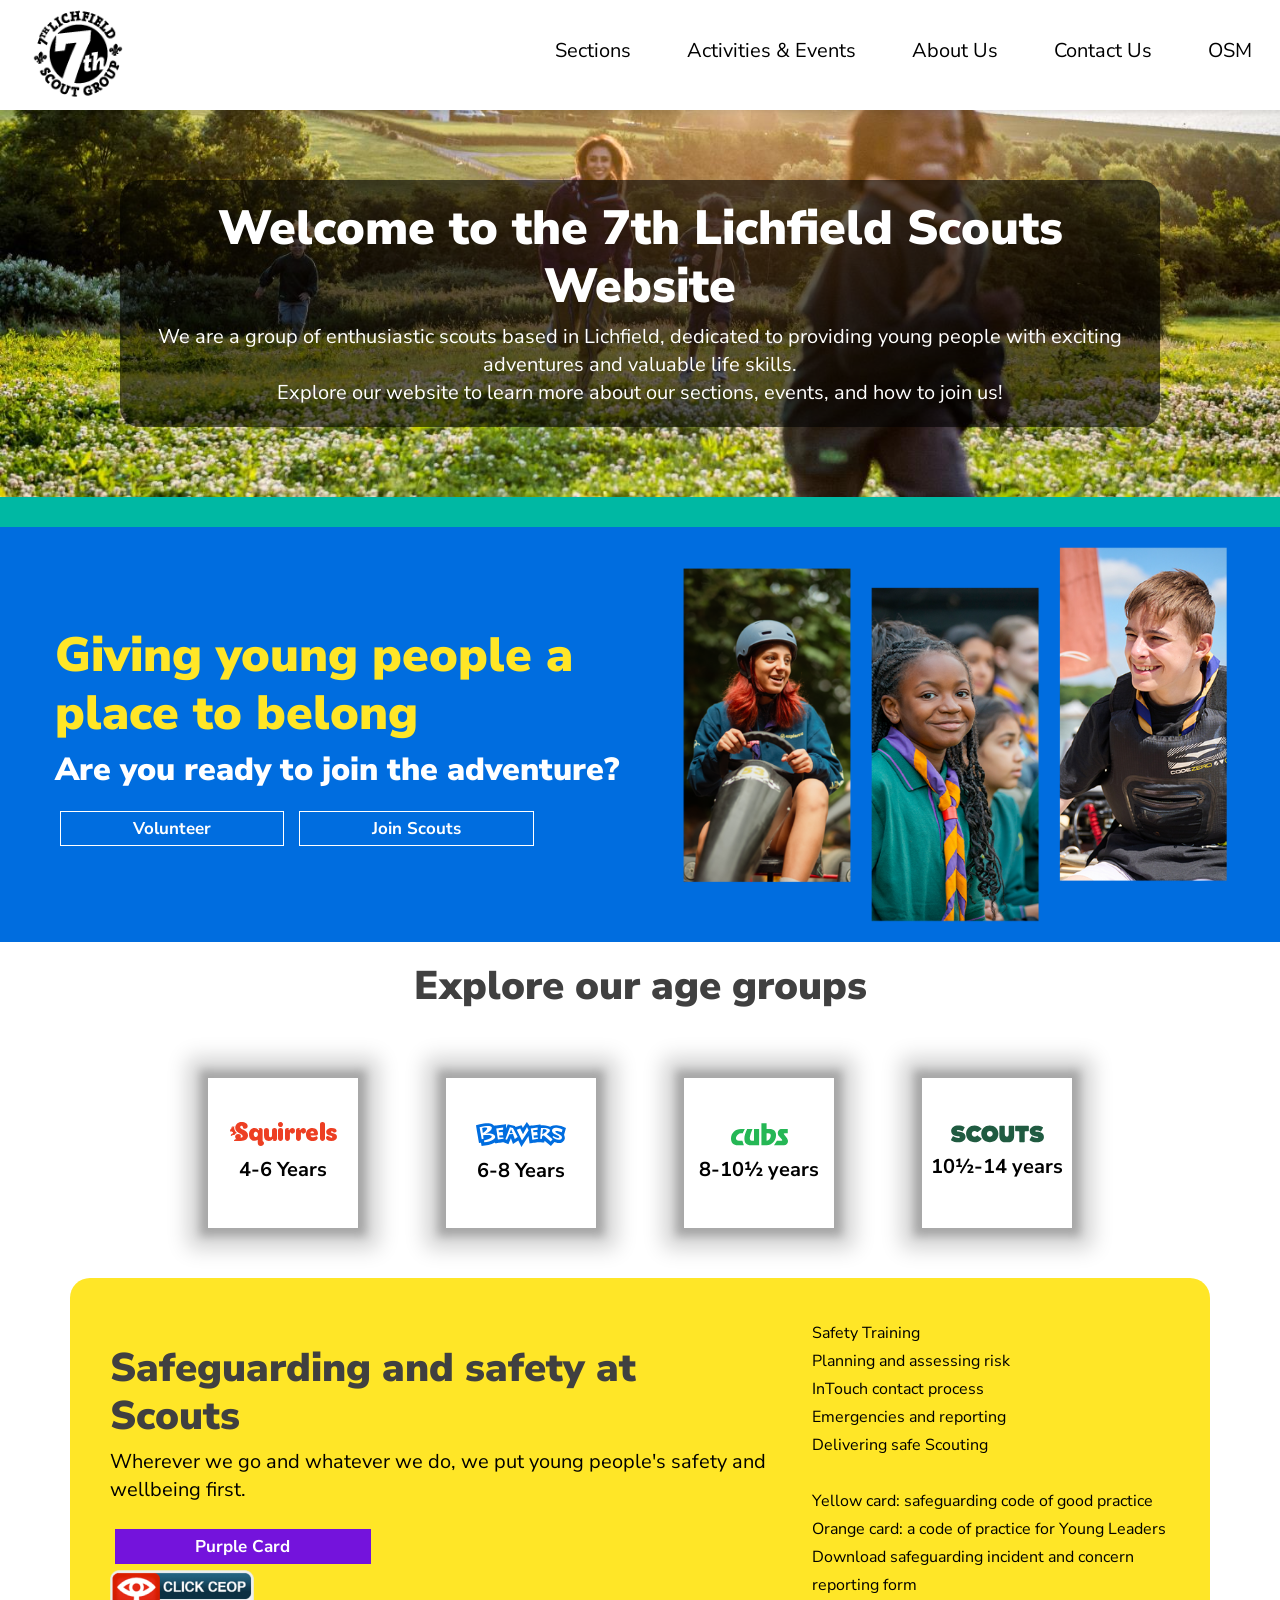
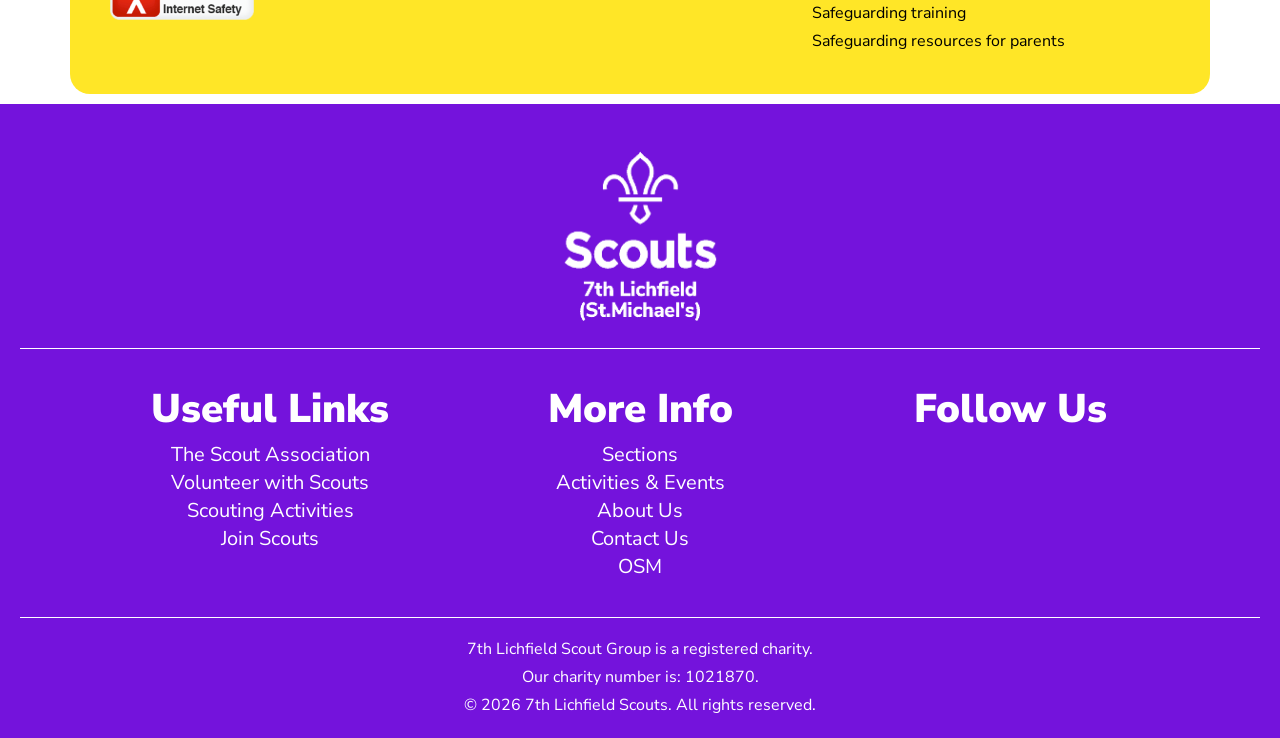
==== commit 59084815: "Document site styles and refine page content Add section-level documentation across stylesheets and " ====
--- a/index.html
+++ b/index.html
@@ -2,24 +2,34 @@
 <html>
 
 <head>
-    <title>7th Lichfield Scouts - Welcome</title> <!-- This sets the title of the webpage that appears in the browser tab. -->
-    <meta charset="UTF-8"> <!-- This specifies the character encoding for the HTML document, ensuring that text is displayed correctly. -->
-    <meta name="viewport" content="width=device-width, initial-scale=1.0"> <!-- This meta tag makes the webpage responsive by setting the viewport width to the device's width and the initial zoom level to 1.0. -->
+    <!-- Document Title -->
+    <title>7th Lichfield Scouts - Welcome</title>
+
+    <!-- Meta Tags for Character Encoding and Responsive Viewport Scaling -->
+    <meta charset="UTF-8">
+    <meta name="viewport" content="width=device-width, initial-scale=1.0">
+
+    <!-- Google Fonts (Nunito Sans) & Global/Page-Specific Stylesheets -->
     <link rel="stylesheet"
-        href="https://fonts.googleapis.com/css?family=Nunito+Sans:300,300i,400,400i,700,700i,800,800i,900,900i&display=swap"> <!-- This link imports the "Nunito Sans" font from Google Fonts, allowing it to be used in the webpage's styling. -->
-    <link rel="stylesheet" href="CSS/MainStyles.css"> <!-- This link includes an external CSS file named "MainStyles.css" that contains the main styles for the webpage. -->
-    <link rel="stylesheet" href="CSS/MainPage.css"> <!-- This link includes another external CSS file named "MainPage.css" that contains additional styles specific to the main page of the website. -->
-
-    <!-- These two lines set the favicon for the webpage, which is the small icon displayed in the browser tab. The first line sets a dark mode favicon, while the second line sets a light mode favicon. -->
+        href="https://fonts.googleapis.com/css?family=Nunito+Sans:300,300i,400,400i,700,700i,800,800i,900,900i&display=swap">
+    <link rel="stylesheet" href="CSS/MainStyles.css">
+    <link rel="stylesheet" href="CSS/MainPage.css">
+
+    <!-- Adaptive Favicons matching OS Dark/Light Theme Preferences -->
     <link rel="icon" type="image/png" href="Images/7thLogoW.png" media="(prefers-color-scheme: dark)">
     <link rel="icon" type="image/png" href="Images/7thLogoB.png" media="(prefers-color-scheme: light)">
     <meta name="viewport" content="width=device-width, initial-scale=1.0"> <!-- This meta tag is repeated, but it serves the same purpose as the previous one, ensuring that the webpage is responsive on different devices. -->
 </head>
 
 <body>
+    <!-- =====================================================================
+         SITE HEADER & NAVIGATION
+         ===================================================================== -->
     <header>
         <nav>
-            <ul class="sidebar"> <!-- This list represents the sidebar navigation menu, which is typically hidden and can be toggled on smaller screens. -->
+            <!-- Slide-Out Mobile Navigation Drawer (Controlled by JS) -->
+            <ul class="sidebar">
+                <!-- Close Button triggering hideSidebar() -->
                 <li onclick=hideSidebar()>
                     <a>
                         <svg xmlns="http://www.w3.org/2000/svg" height="24px" viewBox="0 -960 960 960" width="24px"
@@ -30,6 +40,7 @@
                         </svg>
                     </a>
                 </li>
+                <!-- Mobile Drawer Navigation Links -->
                 <li>
                     <a href="sections">Sections</a>
                 </li>
@@ -47,12 +58,15 @@
                 </li>
             </ul>
 
-            <ul class="navbar"> <!-- This list represents the main navigation bar that is typically visible on larger screens. -->
+            <!-- Primary Desktop Navigation Bar -->
+            <ul class="navbar">
+                <!-- Group Logo / Home Link -->
                 <li class="logo">
                     <a href="\">
                         <img src="Images/7thLogoB.png" alt="7th Lichfield Scouts Logo" style="height: 100px;">
                     </a>
                 </li>
+                <!-- Desktop Nav Links (Hidden on Mobile Viewports) -->
                 <li class="hideOnMobile">
                     <a href="sections">Sections</a>
                 </li>
@@ -68,6 +82,7 @@
                 <li class="hideOnMobile">
                     <a href="https://www.onlinescoutmanager.co.uk/login.php">OSM</a>
                 </li>
+                <!-- Mobile Hamburger Toggle triggering showSidebar() -->
                 <li class="menu-button" onclick=showSidebar()>
                     <a>
                         <svg xmlns="http://www.w3.org/2000/svg" height="26" viewBox="0 -960 960 960" width="26"
@@ -81,8 +96,12 @@
         </nav>
     </header>
 
+    <!-- =====================================================================
+         MAIN CONTENT AREA
+         ===================================================================== -->
     <main>
-        <div class="imagebackground" style="background-image: url('Images/CubsandYLRunning.jpg');"> <!-- This div creates a background image section with text overlay, welcoming visitors to the 7th Lichfield Scouts website and providing a brief introduction. -->
+        <!-- Hero Background Banner Section -->
+        <div class="imagebackground" style="background-image: url('Images/CubsandYLRunning.jpg');">
             <div class="imagebackground_text">
                 <h1 style="opacity: 100%;">Welcome to the 7th Lichfield Scouts Website</h1>
                 <p>We are a group of enthusiastic scouts based in Lichfield, dedicated to providing young people with
@@ -91,10 +110,12 @@
             </div>
         </div>
 
-        <div class="div_break"></div> <!-- This div serves as a visual break or separator between sections of the webpage, styled with CSS to create spacing or a line. -->
-
-        <div class="join_us"> <!-- This div contains a call-to-action section encouraging visitors to join the scouts or volunteer, with buttons linking to relevant pages. -->
-            <img src="Images/triple_image.png">
+        <!-- Visual Content Divider -->
+        <div class="div_break"></div>
+
+        <!-- Join Us Call-to-Action Section -->
+        <div class="join_us">
+            <img src="Images/triple_image.png" alt="Scouts participating in outdoor group activities">
             <div>
                 <h1>Giving young people a place to belong</h1>
                 <h3>Are you ready to join the adventure?</h3>
@@ -105,10 +126,13 @@
             </div>
         </div>
 
+        <!-- Age Groups Overview Section -->
         <div>
-            <div> <!-- This div contains a section that introduces the different age groups within the scouts, with cards linking to each section's page. -->
+            <div>
                 <h2 style="text-align: center; padding: 20px;">Explore our age groups</h2>
+                <!-- Grid Container holding individual section age cards -->
                 <div class="section_card_holder">
+                    <!-- Squirrels Card (4-6 Years) -->
                     <div>
                         <a href="sections/squirrels" class="squirrels_card">
                             <svg xmlns="http://www.w3.org/2000/svg" width="107" height="24" viewBox="0 0 107 24">
@@ -154,6 +178,8 @@
                             <p><b>4-6 Years</b></p>
                         </a>
                     </div>
+
+                    <!-- Beavers Card (6-8 Years) -->
                     <div>
                         <a href="sections/beavers" class="beavers_card">
                             <svg xmlns="http://www.w3.org/2000/svg" width="90" height="25" viewBox="0 0 90 25">
@@ -164,6 +190,8 @@
                             <p><b>6-8 Years</b></p>
                         </a>
                     </div>
+
+                    <!-- Cubs Card (8-10½ Years) -->
                     <div>
                         <a href="sections/cubs" class="cubs_card">
                             <svg xmlns="http://www.w3.org/2000/svg" width="57" height="23" viewBox="0 0 57 23">
@@ -174,6 +202,8 @@
                             <p><b>8-10½ years</b></p>
                         </a>
                     </div>
+
+                    <!-- Scouts Card (10½-14 Years) -->
                     <div>
                         <a href="sections/scouts" class="scouts_card">
                             <svg xmlns="http://www.w3.org/2000/svg" width="93" height="18" viewBox="0 0 93 18">
@@ -190,7 +220,8 @@
             </div>
         </div>
 
-        <div class="safeguarding_card"> <!-- This div contains information about safeguarding and safety measures within the scouts. -->
+        <!-- Safeguarding and Safety Resources Section -->
+        <div class="safeguarding_card">
             <div>
                 <h2>Safeguarding and safety at Scouts</h2>
                 <a href="https://www.scouts.org.uk/what-scouts-do/stay-safe/">Wherever we go and whatever we do, we
@@ -239,13 +270,18 @@
                         for parents</small></a>
             </div>
         </div>
-
     </main>
 
-    <footer> <!-- This footer section contains the logo, useful links, more information, and social media links for the 7th Lichfield Scouts website. -->
+    <!-- =====================================================================
+         SITE FOOTER
+         ===================================================================== -->
+    <footer>
+        <!-- White HQ Logo -->
         <img src="Images/7th_hq_logo_white.png" alt="7th Lichfield Scouts Logo">
         <hr>
+        <!-- Footer Multi-Column Links -->
         <div class="footer_content">
+            <!-- National Scout Association Links -->
             <div class="footer_section">
                 <h2>Useful Links</h2>
                 <a href="https://www.scouts.org.uk/">The Scout Association</a><br>
@@ -253,6 +289,7 @@
                 <a href="https://www.scouts.org.uk/activities/">Scouting Activities</a><br>
                 <a href="https://www.scouts.org.uk/join/">Join Scouts</a><br>
             </div>
+            <!-- Internal Quick Navigation Links -->
             <div class="footer_section">
                 <h2>More Info</h2>
                 <a href="sections">Sections</a><br>
@@ -261,17 +298,20 @@
                 <a href="contact">Contact Us</a><br>
                 <a href="https://www.onlinescoutmanager.co.uk/login.php">OSM</a><br>
             </div>
+            <!-- Social Media Section Placeholder -->
             <div class="footer_section">
                 <h2>Follow Us</h2>
             </div>
         </div>
         <hr>
-        <p><small>7th Lichfield Scout Group is a registered charity.<br>Our charity number is: 1021870.<br>&copy; 2026
+        <!-- Charity Registration Number & Copyright Notice -->
+        <p><small>7th Lichfield Scout Group is a registered charity.<br>Our charity number is: 1021870.<br>© 2026
                 7th Lichfield Scouts. All rights reserved.</small>
         </p>
     </footer>
 
-    <script src="JS/Menu.js"></script> <!-- This script is responsible for the navigationfunctionality of the website. -->
+    <!-- Script for Mobile Sidebar Toggle Functionality -->
+    <script src="JS/Menu.js"></script>
 </body>
 
 </html>
--- a/CSS/MainStyles.css
+++ b/CSS/MainStyles.css
@@ -1,4 +1,9 @@
-:root { /* Color Palette */
+/* ==========================================================================
+   BRAND COLOR PALETTE & CSS VARIABLES
+   Official Scout Association brand colors and neutral UI tones.
+   ========================================================================== */
+
+:root {
   --ScoutPurple: #7413DC;
   --ScoutTeal: #00b8a3;
   --ScoutRed: #ed3f23;
@@ -14,14 +19,20 @@
   --ScoutTextGrey: #404040;
 }
 
-/* Global Styles */
-
-* { /* Resetting default styles for all elements to ensure consistency across browsers. */
+
+/* ==========================================================================
+   GLOBAL RESET & BASE TYPOGRAPHY
+   Normalizes browser defaults and establishes the base font scale and hierarchy.
+   ========================================================================== */
+
+/* Resets browser default spacing and enables smooth anchor scrolling */
+* {
   margin: 0;
   padding: 0;
-}
-
-body { /* Setting global styles for the body element, including font family, size, weight, line height, color, text alignment, and background color. */
+  scroll-behavior: smooth;
+}
+
+body {
   margin: 0;
   font-family: "Nunito Sans", -apple-system, BlinkMacSystemFont, "Segoe UI", Roboto, Oxygen, Ubuntu, Cantarell, "Open Sans", "Helvetica Neue", sans-serif;
   font-size: 1rem;
@@ -32,42 +43,44 @@
   background-color: #fff
 }
 
+/* Shared heading typography using extra-bold Nunito Sans */
 h1,
 h2,
 h3,
 h4,
 h5,
-h6 { /* Setting styles for heading elements, including margin, font family, weight, line height, and color. */
+h6 {
   margin-bottom: .5rem;
   font-weight: 900;
   line-height: 1.2
 }
 
-h1 { /* Setting styles for the first-level heading element. */
+h1 {
   font-size: 2.5rem
 }
 
-h2 { /* Setting styles for the second-level heading element. */
+h2 {
   font-size: 2rem
 }
 
-h3 { /* Setting styles for the third-level heading element. */
+h3 {
   font-size: 1.75rem
 }
 
-h4 { /* Setting styles for the fourth-level heading element. */
+h4 {
   font-size: 1.5rem
 }
 
-h5 { /* Setting styles for the fifth-level heading element. */
+h5 {
   font-size: 1.25rem
 }
 
-h6 { /* Setting styles for the sixth-level heading element. */
+h6 {
   font-size: 1rem
 }
 
-hr { /* Setting styles for horizontal rule elements, including margin, border, and border color. */
+/* Subtle horizontal divider rule */
+hr {
   margin-top: 1rem;
   margin-bottom: 1rem;
   border: 0;
@@ -75,73 +88,79 @@
 }
 
 small,
-.small { /* Setting styles for small text elements, including font size and weight. */
+.small {
   font-size: 80%;
   font-weight: 400
 }
 
+/* Highlighted text marker */
 mark,
-.mark { /* Setting styles for marked text elements, including padding and background color. */
+.mark {
   padding: .2em;
   background-color: #fcf8e3
 }
 
-blockquote { /* Setting styles for blockquote elements, including margin, padding, font size, border, and color. */
+blockquote {
   margin: 0 0 1rem
 }
 
 b,
-strong { /* Setting styles for bold text elements, including font weight. */
+strong {
   font-weight: bolder
 }
 
-small { /* Setting styles for small text elements, including font size. */
+small {
   font-size: 80%
 }
 
+/* Subscript & superscript positioning without disrupting line height */
 sub,
-sup { /* Setting styles for subscript and superscript elements, including position, font size, line height, and vertical alignment. */
+sup {
   position: relative;
   font-size: 75%;
   line-height: 0;
   vertical-align: baseline
 }
 
-sub {/* Setting styles for subscript elements, including bottom position. */
+sub {
   bottom: -.25em
 }
 
-sup { /* Setting styles for superscript elements, including top position. */
+sup {
   top: -.5em
 }
 
-a { /* Setting styles for anchor elements, including color, text decoration, and background color. */
+/* Default inline link styling */
+a {
   color: #006ddf;
   text-decoration: none;
   background-color: transparent
 }
 
-a:hover { /* Setting styles for anchor elements on hover, including color and text decoration. */
+a:hover {
   color: #004893;
   text-decoration: underline
 }
 
-a:not([href]) { /* Setting styles for anchor elements without an href attribute, including color and text decoration. */
+/* Prevents placeholder/JS-triggered anchors without an href from looking like standard links */
+a:not([href]) {
   color: inherit;
   text-decoration: none
 }
 
-a:not([href]):hover { /* Setting styles for anchor elements without an href attribute on hover, including color and text decoration. */
+a:not([href]):hover {
   color: inherit;
   text-decoration: none
 }
 
-.revert_link { /* Setting styles for elements with the class "revert_link", including color and text decoration. */
+/* Utility class to strip standard blue link styling and inherit surrounding body text color */
+.revert_link {
   color: #404040;
   text-decoration: none
 }
 
-@media(min-width: 1200px) { /* Setting styles for the body element on screens with a minimum width of 1200px, including font size and heading sizes. */
+/* Large Desktop Breakpoint: Scales up base body text and heading hierarchy for wide viewports */
+@media(min-width: 1200px) {
   body {
     font-size: 1.25rem;
   }
@@ -171,16 +190,20 @@
   }
 }
 
-/* Navigation Bar Styles */
-
-nav { /* Setting styles for the navigation bar, including display, alignment, padding, background color, box shadow, position, and height. */
+
+/* ==========================================================================
+   PRIMARY NAVIGATION BAR & MOBILE SIDEBAR
+   Sticky top header for desktop and slide-over frosted glass drawer for mobile.
+   ========================================================================== */
+
+nav {
   background-color: #fff;
   box-shadow: 3px 3px 5px rgba(0, 0, 0, 0.1);
   position: sticky;
   height: 110px;
 }
 
-nav ul {/* Setting styles for unordered lists within the navigation bar, including width, list style, display, justification, and alignment. */
+nav ul {
   width: 100%;
   list-style: none;
   display: flex;
@@ -188,17 +211,19 @@
   align-items: center;
 }
 
-nav li { /* Setting styles for list items within the navigation bar, including height, alignment, and transition effects. */
+nav li {
   height: 80px;
   align-items: center;
   transition: all 0.3s ease;
 }
 
-.navbar li:not(:first-child) a { /* Setting styles for anchor elements within list items of the navigation bar, excluding the first child, including height, padding, text decoration, display, alignment, color, and border style. */
+/* Applies vertical padding to desktop nav links while leaving the brand logo untouched */
+.navbar li:not(:first-child) a {
   padding: 25px 25px;
 }
 
-nav a { /* Setting styles for anchor elements within the navigation bar, including height, padding, text decoration, display, and alignment. */
+/* Base nav link layout with a transparent dotted border ready for hover state transitions */
+nav a {
   height: 25%;
   padding: 0 25px;
   text-decoration: none;
@@ -209,32 +234,37 @@
   border-color: rgba(255, 255, 255, 0);
 }
 
-.logo {/* Setting styles for elements with the class "logo" within the navigation bar, including height, alignment, and top position. */
+.logo {
   height: 100%;
   align-items: center;
   top: 100px;
 }
 
-nav li:hover:not(.logo) a {/* Setting styles for anchor elements within list items of the navigation bar on hover, excluding the logo, including background color, text color, text decoration, and border color. */
+/* Nav link hover state: light grey fill, Scout blue text, and forest green dotted border */
+nav li:hover:not(.logo) a {
   background-color: var(--ScoutLightGrey);
   color: var(--ScoutBlue);
   text-decoration: none;
   border-color: var(--ScoutForestGreen);
 }
 
-nav li a:hover:not([href]){ /* Setting styles for anchor elements within list items of the navigation bar on hover, excluding those with an href attribute, including cursor style. */
-  cursor:pointer;
-}
-
-nav li:hover a svg { /* Setting styles for SVG elements within anchor elements of list items in the navigation bar on hover, including fill color. */
+/* Ensures interactive menu buttons without an href still show a pointer cursor */
+nav li a:hover:not([href]) {
+  cursor: pointer;
+}
+
+/* Tints hamburger/close SVG icons to match link hover color */
+nav li:hover a svg {
   fill: var(--ScoutBlue);
 }
 
-nav li:first-child { /* Setting styles for the first list item within the navigation bar, including margin left and right. */
+/* Pushes the brand logo to the far left while keeping navigation links right-aligned */
+nav li:first-child {
   margin-right: auto;
 }
 
-.sidebar { /* Setting styles for the sidebar, including position, top and right positions, height, width, z-index, background color, backdrop filter, box shadow, display, flex direction, alignment, and justification. */
+/* Slide-out mobile drawer with frosted glass (backdrop-filter) effect */
+.sidebar {
   position: fixed;
   top: 0;
   right: 0;
@@ -250,21 +280,23 @@
   justify-content: flex-start;
 }
 
-.sidebar li { /* Setting styles for list items within the sidebar, including width and padding. */
+.sidebar li {
   padding: 20px 0;
   width: 100%;
 }
 
-.sidebar a { /* Setting styles for anchor elements within the sidebar, including width and padding. */
+.sidebar a {
   width: 100%;
   padding: 20px 25px;
 }
 
-.menu-button { /* Setting styles for the menu button, including display, position, top and right positions, z-index, background color, border, padding, cursor style, and transition effects. */
+/* Hamburger menu toggle hidden on desktop screens */
+.menu-button {
   display: none;
 }
 
-@media(max-width: 850px) { /* Setting styles for elements on screens with a maximum width of 850px, including hiding the navigation bar, displaying the menu button, and adjusting the margin of the first list item in the navigation bar. */
+/* Tablet/Mobile Breakpoint: Hides desktop links, reveals hamburger toggle, and centers the logo */
+@media(max-width: 850px) {
   .hideOnMobile {
     display: none;
   }
@@ -278,19 +310,25 @@
   }
 }
 
-/* Website Wide Classes */
-
-.div_break { /* Setting styles for elements with the class "div_break", including height, width, and background color. This class is used to create visual breaks or separators between sections of the webpage. */
+
+/* ==========================================================================
+   SHARED LAYOUT & SITE-WIDE COMPONENTS
+   Reusable structural utilities including section dividers, breadcrumbs, and page headers.
+   ========================================================================== */
+
+/* Full-width teal horizontal band used to visually separate page sections */
+.div_break {
   background-color: var(--ScoutTeal);
   padding: 15px;
 }
 
-.breadcrumb { /* Setting styles for elements with the class "breadcrumb", including padding, maximum width, and automatic left and right margins. This class is used to create breadcrumb navigation on the webpage. */
+/* Breadcrumb trail bar indicating current page hierarchy */
+.breadcrumb {
   background-color: var(--ScoutLightGrey);
   padding: 10px 15px;
 }
 
-.breadcrumb ul { /* Setting styles for unordered lists within elements with the class "breadcrumb", including width, list style, display, justification, and alignment. This class is used to create breadcrumb navigation on the webpage. */
+.breadcrumb ul {
   width: 100%;
   list-style: none;
   display: flex;
@@ -298,82 +336,91 @@
   align-items: center;
 }
 
-.breadcrumb li { /* Setting styles for list items within the breadcrumb, including alignment and transition effects. */
+.breadcrumb li {
   align-items: center;
   transition: all 0.3s ease;
 }
 
-.breadcrumb a { /* Setting styles for anchor elements within the breadcrumb, including color and text decoration. */
+.breadcrumb a {
   color: var(--ScoutTextGrey);
   text-decoration: none;
 }
 
-.breadcrumb a:hover { /* Setting styles for anchor elements within the breadcrumb on hover, including text decoration. */
+.breadcrumb a:hover {
   text-decoration: underline;
 }
 
-.breadcrumb svg { /* Setting styles for SVG elements within the breadcrumb, including width, height, and margin. */
+/* Aligns chevron separator icons vertically with breadcrumb text */
+.breadcrumb svg {
   margin-bottom: -6px;
 }
 
-.breadcrumb svg g { /* Setting styles for group elements within SVGs in the breadcrumb, including fill color. */
+.breadcrumb svg g {
   position: absolute;
   z-index: 1;
 }
 
-.main_header { /* Setting styles for elements with the class "main_header", including padding, maximum width, automatic left and right margins, and text alignment. This class is used to create a main header section on the webpage. */
+/* Full-width Scout Navy title banner used at the top of subpages */
+.main_header {
   padding: 20px;
   background-color: var(--ScoutNavy);
   color: white;
   align-items: center;
 }
 
-.main_header div { /* Setting styles for div elements within the main header, including padding, maximum width, automatic left and right margins, and text alignment. */
+/* Constrains inner page title width to match the 1000px content container */
+.main_header div {
   max-width: 1000px;
   margin-left: auto;
   margin-right: auto;
   text-align: left;
 }
 
-/* Footer Styles */
-
-footer { /* Setting styles for the footer element, including background color, text color, text alignment, and padding. */
+
+/* ==========================================================================
+   SITE FOOTER
+   Scout Purple footer containing branding, multi-column link lists, and charity info.
+   ========================================================================== */
+
+footer {
   background-color: var(--ScoutPurple);
   color: white;
   text-align: center;
   padding: 20px;
 }
 
-footer img { /* Setting styles for image elements within the footer, including width and height. */
+footer img {
   width: 200px;
   height: 200px;
 }
 
-.footer_content { /* Setting styles for elements with the class "footer_content", including display, justification, wrapping, and padding. This class is used to create a content section within the footer that contains multiple sections. */
+/* Multi-column flexbox container for footer link groups */
+.footer_content {
   display: flex;
   justify-content: space-between;
   flex-wrap: wrap;
   padding: 0 100px;
 }
 
-.footer_section { /* Setting styles for elements with the class "footer_section", including flex basis and padding. This class is used to create individual sections within the footer content. */
+.footer_section {
   flex-basis: 25%;
   padding: 20px;
 }
 
-footer a { /* Setting styles for anchor elements within the footer, including color and text decoration. */
+footer a {
   color: white;
 }
 
-footer hr { /* Setting styles for horizontal rule elements within the footer, including margin and border color. */
+footer hr {
   border-top: 1px solid rgba(255, 255, 255, 1);
 }
 
-footer a:hover { /* Setting styles for anchor elements within the footer on hover, including text decoration. */
+footer a:hover {
   color: white;
 }
 
-@media(max-width: 950px) { /* Setting styles for elements on screens with a maximum width of 950px, including adjusting the size of images in the footer, changing the layout of the footer content, and adjusting the text alignment and layout of footer sections. */
+/* Tablet/Mobile Breakpoint: Stacks footer columns vertically and reduces logo dimensions */
+@media(max-width: 950px) {
   footer img {
     width: 150px;
     height: 150px;
--- a/CSS/MainPage.css
+++ b/CSS/MainPage.css
@@ -1,6 +1,9 @@
-/* Top Welcome Image Part */
-
-.imagebackground { /* Setting styles for elements with the class "imagebackground", including background image, repeat, attachment, size, position, and padding. This class is used to create a background image section on the page. */
+/* ==========================================================================
+   HERO / WELCOME BANNER SECTION
+   Full-bleed background image container with a dark translucent text overlay.
+   ========================================================================== */
+
+.imagebackground {
   background-repeat: no-repeat;
   background-attachment: scroll;
   background-size: cover;
@@ -8,7 +11,8 @@
   padding: 20px;
 }
 
-.imagebackground_text { /* Setting styles for elements with the class "imagebackground_text", including text alignment, background color, border radius, margin, padding, color, and maximum width. This class is used to create a text overlay on the background image section. */
+/* Semi-transparent dark backdrop improving contrast for centered hero copy */
+.imagebackground_text {
   text-align: center;
   background-color: rgba(0, 0, 0, 0.6);
   border-radius: 20px;
@@ -20,40 +24,47 @@
   margin-right: auto;
 }
 
-/* Join Us Part */
-
-.join_us { /* Setting styles for elements with the class "join_us", including background color, display, justification, alignment, and flex direction. This class is used to create a section that encourages users to join the organization. */
+
+/* ==========================================================================
+   JOIN US CALL-TO-ACTION SECTION
+   Two-column split banner featuring promotional imagery on the right and text/CTAs on the left.
+   ========================================================================== */
+
+.join_us {
   background-color: var(--ScoutBlue);
   display: flex;
   justify-content: center;
   align-items: center;
   flex-direction: row-reverse;
-}
-
-.join_us img { /* Setting styles for image elements within the "join_us" section, including width. This ensures that the image takes up half of the available space minus some margin. */
+  /* Places the image on the right and text block on the left */
+  padding: 20px;
+}
+
+/* Equal 50/50 split columns accounting for margins */
+.join_us img {
   width: calc(50% - 20px);
 }
 
-.join_us div { /* Setting styles for div elements within the "join_us" section, including width, margin, justification, and alignment. This ensures that the text content takes up half of the available space minus some margin. */
+.join_us div {
   width: calc(50% - 20px);
   margin-left: 30px;
   justify-content: center;
   align-items: center;
 }
 
-.join_us h1 { /* Setting styles for h1 elements within the "join_us" section, including color and text alignment. This ensures that the main heading is styled appropriately. */
+.join_us h1 {
   color: var(--ScoutYellow);
   text-align: left;
-
-}
-
-.join_us h3 { /* Setting styles for h3 elements within the "join_us" section, including color, text alignment, and margin. This ensures that the subheading is styled appropriately. */
+}
+
+.join_us h3 {
   color: white;
   text-align: left;
   margin-bottom: 25px;
 }
 
-.join_us a { /* Setting styles for anchor elements within the "join_us" section, including color, font size, text decoration, padding, margin, border color, border style, border width, and transition. This ensures that the call-to-action button is styled appropriately. */
+/* Ghost-style CTA buttons with white borders */
+.join_us a {
   color: white;
   font-size: 17px;
   text-decoration: none;
@@ -65,46 +76,56 @@
   transition: all .3s ease;
 }
 
-.join_us a:hover { /* Setting styles for anchor elements within the "join_us" section on hover, including color and background color. This ensures that the call-to-action button changes appearance when hovered over. */
+/* Inverts button colors on hover */
+.join_us a:hover {
   color: Var(--ScoutBlue);
   background-color: white;
 }
 
-@media(max-width:800px) { /* Setting styles for elements on screens with a maximum width of 800px, including changing the flex direction and text alignment of the "join_us" section, adjusting the width of images, and centering text. */
+/* Tablet Breakpoint: Stacks image and text vertically and centers alignment */
+@media(max-width:800px) {
   .join_us {
     flex-direction: column;
     text-align: center;
   }
 
+  .join_us div {
+    width: 100%;
+    margin-left: unset;
+    padding-bottom: 20px;
+  }
+
   .join_us img {
-    width: 80%;
-  }
-
-  .join_us h1 {
-    text-align: center;
-  }
-
+    width: 100%;
+  }
+
+  .join_us h1,
   .join_us h3 {
     text-align: center;
   }
 
+  /* Increases button tap target size for touch screens */
   .join_us a {
     padding: 10px 12%;
     font-size: 20px;
   }
-
-}
-
-@media(max-width:500px) { /* Setting styles for elements on screens with a maximum width of 500px, including changing the flex direction of the "join_us" section and adjusting the display and flex direction of span elements. */
+}
+
+/* Mobile Breakpoint: Stacks multiple CTA buttons vertically */
+@media(max-width:500px) {
   .join_us span {
     display: flex;
     flex-direction: column;
   }
 }
 
-/* Section Cards */
-
-.section_card_holder { /* Setting styles for elements with the class "section_card_holder", including display, justification, alignment, wrapping, padding, maximum width, and margin. This class is used to create a container for the section cards. */
+
+/* ==========================================================================
+   SCOUT SECTION CARDS (SQUIRRELS, BEAVERS, CUBS, SCOUTS)
+   Interactive navigation tiles that scale up and adopt section-specific colors on hover.
+   ========================================================================== */
+
+.section_card_holder {
   display: flex;
   justify-content: space-evenly;
   align-items: center;
@@ -115,10 +136,11 @@
   margin-right: auto;
 }
 
+/* Base card dimensions, elevation shadow, and smooth hover transition */
 .squirrels_card,
 .beavers_card,
 .cubs_card,
-.scouts_card { /* Setting styles for elements with the classes "squirrels_card", "beavers_card", "cubs_card", and "scouts_card", including border radius, background color, box shadow, height, width, display, flex direction, justification, alignment, text alignment, color, text decoration, margin, and transition. These classes are used to create individual section cards. */
+.scouts_card {
   background-color: #fff;
   box-shadow: 0px 0px 8px 8px rgba(0, 0, 0, 0.2), 0px 0px 20px 20px rgba(0, 0, 0, 0.19);
   height: 150px;
@@ -141,52 +163,55 @@
 .squirrels_card svg,
 .beavers_card svg,
 .cubs_card svg,
-.scouts_card svg { /* Setting styles for paragraph and SVG elements within the section cards, including margin and padding. This ensures that the text and icons within the cards are spaced appropriately. */
+.scouts_card svg {
   padding: 5px;
 }
 
-
+/* Shared hover state: scales card up by 10%, deepens shadow, and switches text to white */
 .squirrels_card:hover,
 .beavers_card:hover,
 .cubs_card:hover,
-.scouts_card:hover { /* Setting styles for the section cards on hover, including color, text decoration, box shadow, and transform. This ensures that the cards change appearance when hovered over. */
+.scouts_card:hover {
   color: white;
   text-decoration: none;
   box-shadow: 0px 0px 8px 8px rgba(0, 0, 0, 0.4), 0px 0px 20px 20px rgba(0, 0, 0, 0.19);
   transform: scale(1.1);
 }
 
-.squirrels_card:hover { /* Setting styles for the "squirrels_card" on hover, including background color. This ensures that the card changes appearance when hovered over. */
-  background-color: var(--ScoutRed);
-}
-
+/* Switches nested SVG icon paths/groups to white to contrast against colored hover backgrounds */
 .squirrels_card:hover svg g g,
 .beavers_card:hover svg path,
 .cubs_card:hover svg path,
-.scouts_card:hover svg g { /* Setting styles for SVG elements within the section cards on hover, including fill color. This ensures that the icons within the cards change appearance when hovered over. */
+.scouts_card:hover svg g {
   fill: white;
 }
 
-.beavers_card:hover { /* Setting styles for the "beavers_card" on hover, including background color. This ensures that the card changes appearance when hovered over. */
+/* Section-specific brand background colors on hover */
+.squirrels_card:hover {
+  background-color: var(--ScoutRed);
+}
+
+.beavers_card:hover {
   background-color: var(--ScoutBlue);
 }
 
-.cubs_card:hover { /* Setting styles for the "cubs_card" on hover, including background color. This ensures that the card changes appearance when hovered over. */
+.cubs_card:hover {
   background-color: var(--ScoutGreen);
 }
 
-.scouts_card:hover { /* Setting styles for the "scouts_card" on hover, including background color. This ensures that the card changes appearance when hovered over. */
+.scouts_card:hover {
   background-color: var(--ScoutForestGreen);
 }
 
-@media(max-width:420px) { /* Setting styles for elements on screens with a maximum width of 420px, including adjusting the height and width of the section cards and scaling the text and icons within the cards. */
+/* Small Mobile Breakpoint: Widens cards into rectangular banners and enlarges inner content */
+@media(max-width:420px) {
 
   .squirrels_card,
   .beavers_card,
   .cubs_card,
   .scouts_card {
     height: 150px;
-    width: 300px;
+    width: 250px;
   }
 
   .squirrels_card p,
@@ -197,13 +222,17 @@
   .beavers_card svg,
   .cubs_card svg,
   .scouts_card svg {
-    transform: scale(1.25);
-  }
-}
-
-/* Safeguarding Card */
-
-.safeguarding_card { /* Setting styles for elements with the class "safeguarding_card", including border radius, margin, padding, background color, maximum width, display, justification, and alignment. This class is used to create a card that provides information about safeguarding. */
+    transform: scale(1.5);
+  }
+}
+
+
+/* ==========================================================================
+   SAFEGUARDING & SAFETY CARD
+   High-visibility yellow banner highlighting Scout safety policies and CEOP.
+   ========================================================================== */
+
+.safeguarding_card {
   border-radius: 20px;
   margin: 10px;
   padding: 20px;
@@ -216,24 +245,26 @@
   align-items: center;
 }
 
-.safeguarding_card div { /* Setting styles for div elements within the "safeguarding_card", including text alignment and margin. This ensures that the text content within the card is centered and spaced appropriately. */
+.safeguarding_card div {
   margin: 20px;
 }
 
-.safeguarding_card img { /* Setting styles for image elements within the "safeguarding_card", including width, height, and margin. This ensures that the image within the card is sized appropriately and spaced from the text content. */
+/* Adds spacing above the CEOP click-to-report badge */
+.safeguarding_card img {
   margin-top: 10px;
 }
 
-.safeguarding_card a { /* Setting styles for anchor elements within the "safeguarding_card", including color and text decoration. This ensures that the links within the card are styled appropriately. */
+.safeguarding_card a {
   color: black;
   text-decoration: none;
 }
 
-.safeguarding_card a:hover { /* Setting styles for anchor elements within the "safeguarding_card" on hover, including color and text decoration. This ensures that the links within the card change appearance when hovered over. */
+.safeguarding_card a:hover {
   text-decoration: underline;
 }
 
-.safeguarding_card .purple_card { /* Setting styles for elements with the class "purple_card" within the "safeguarding_card", including color, font size, text decoration, text alignment, padding, margin, border color, border style, border width, background color, and transition. This class is used to create a call-to-action button within the safeguarding card. */
+/* Prominent button styling for the Scout Association's emergency 'Purple Card' */
+.safeguarding_card .purple_card {
   color: white;
   font-size: 17px;
   text-decoration: none;
@@ -247,12 +278,13 @@
   transition: all .3s ease;
 }
 
-.safeguarding_card .purple_card:hover { /* Setting styles for elements with the class "purple_card" within the "safeguarding_card" on hover, including background color and text color. This ensures that the call-to-action button changes appearance when hovered over. */
+.safeguarding_card .purple_card:hover {
   background-color: var(--ScoutYellow);
   color: var(--ScoutTextGrey);
 }
 
-@media(max-width:500px) { /* Setting styles for elements on screens with a maximum width of 500px, including changing the flex direction of the "safeguarding_card", centering the text within the card, and adjusting the margin of the image. */
+/* Mobile Breakpoint: Stacks safeguarding columns vertically and stretches the Purple Card button */
+@media(max-width:500px) {
   .safeguarding_card {
     flex-direction: column;
   }
@@ -260,7 +292,6 @@
   .safeguarding_card h2 {
     text-align: center;
   }
-
 
   .safeguarding_card img {
     margin: unset;
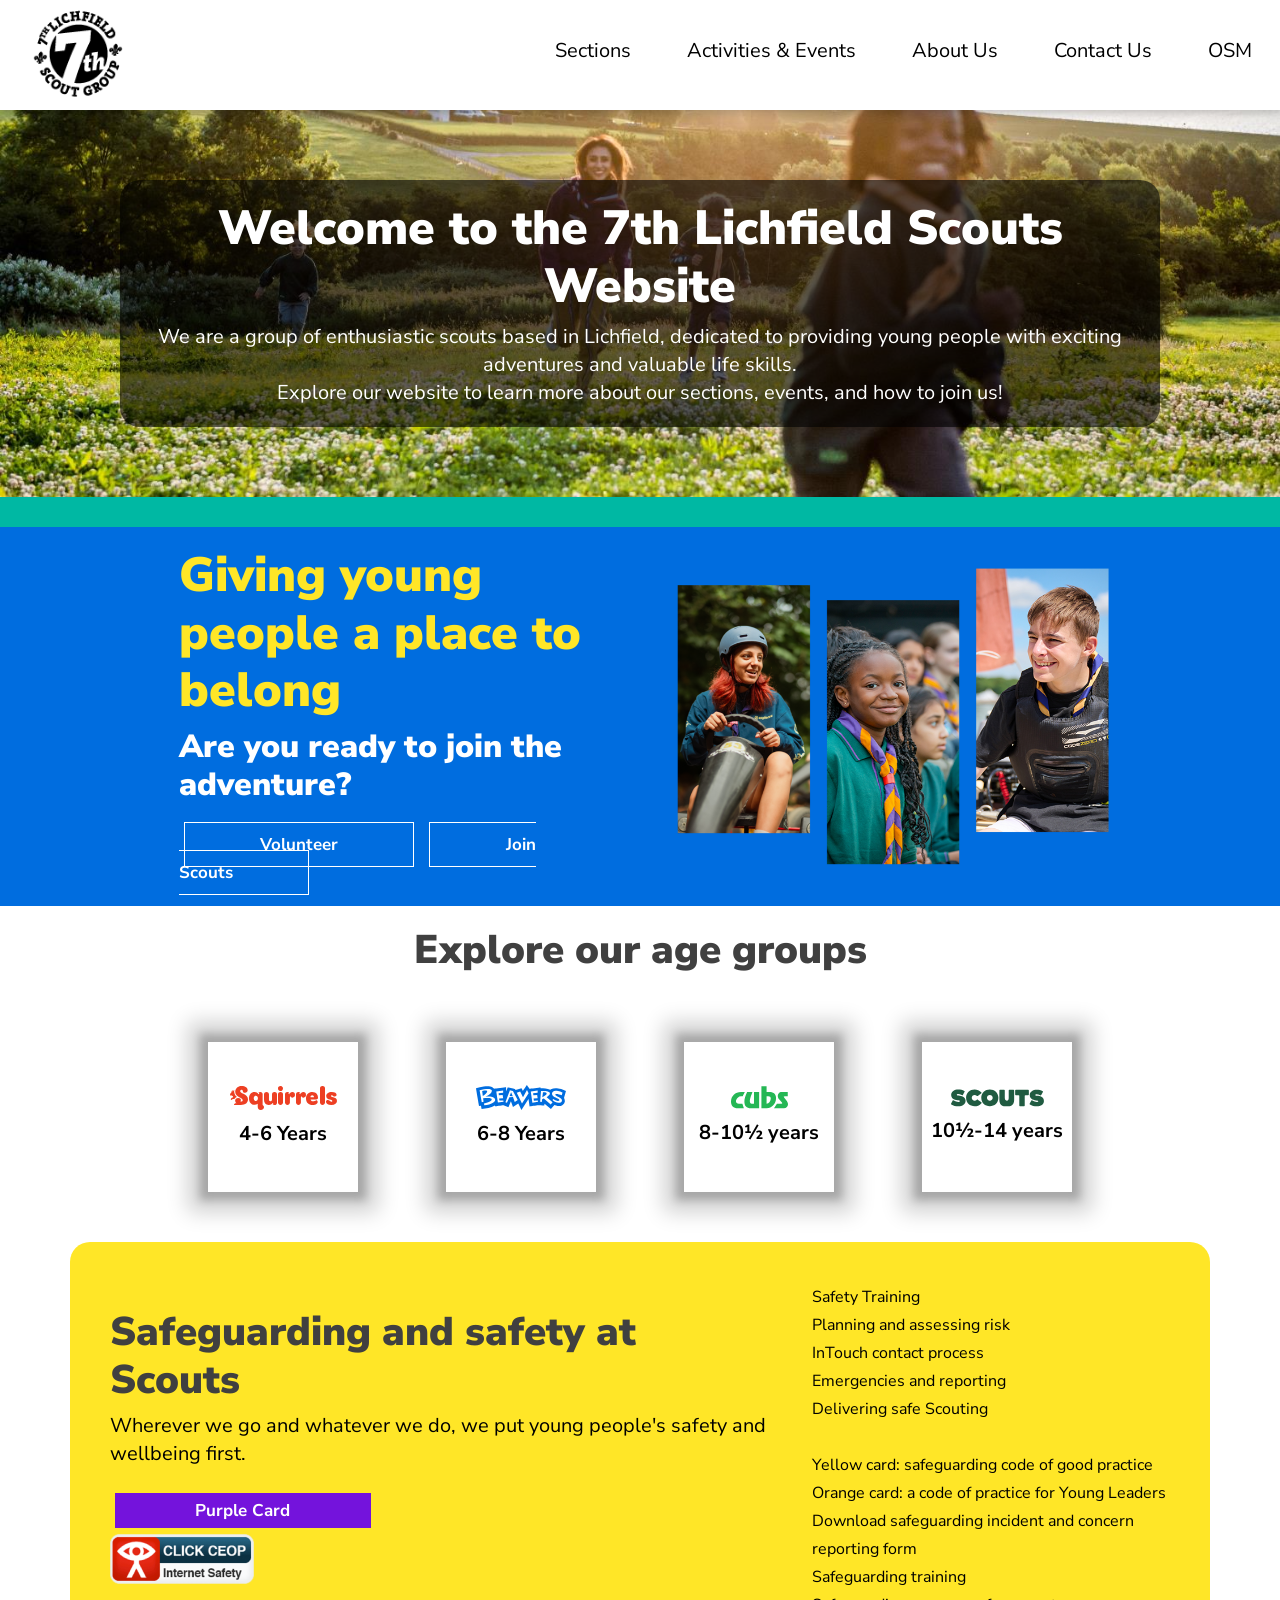
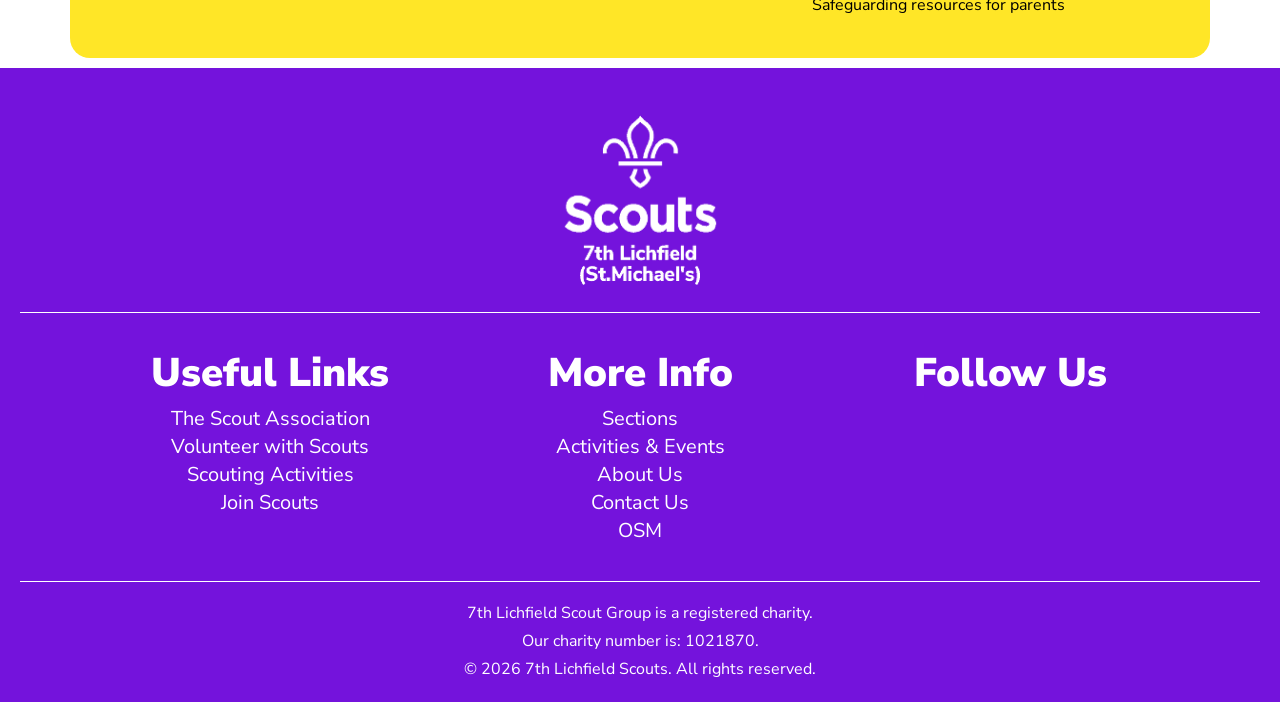
==== commit 2326d85d: "Open external links in new tabs Set Scout and OSM links to open in new tabs, refine navigation and m" ====
--- a/index.html
+++ b/index.html
@@ -18,7 +18,7 @@
     <!-- Adaptive Favicons matching OS Dark/Light Theme Preferences -->
     <link rel="icon" type="image/png" href="Images/7thLogoW.png" media="(prefers-color-scheme: dark)">
     <link rel="icon" type="image/png" href="Images/7thLogoB.png" media="(prefers-color-scheme: light)">
-    <meta name="viewport" content="width=device-width, initial-scale=1.0"> <!-- This meta tag is repeated, but it serves the same purpose as the previous one, ensuring that the webpage is responsive on different devices. -->
+    <meta name="viewport" content="width=device-width, initial-scale=1.0">
 </head>
 
 <body>
@@ -54,7 +54,7 @@
                     <a href="contact">Contact Us</a>
                 </li>
                 <li>
-                    <a href="https://www.onlinescoutmanager.co.uk/login.php">OSM</a>
+                    <a href="https://www.onlinescoutmanager.co.uk/login.php" target="_blank">OSM</a>
                 </li>
             </ul>
 
@@ -80,7 +80,7 @@
                     <a href="contact">Contact Us</a>
                 </li>
                 <li class="hideOnMobile">
-                    <a href="https://www.onlinescoutmanager.co.uk/login.php">OSM</a>
+                    <a href="https://www.onlinescoutmanager.co.uk/login.php" target="_blank">OSM</a>
                 </li>
                 <!-- Mobile Hamburger Toggle triggering showSidebar() -->
                 <li class="menu-button" onclick=showSidebar()>
@@ -120,8 +120,8 @@
                 <h1>Giving young people a place to belong</h1>
                 <h3>Are you ready to join the adventure?</h3>
                 <span class="join_us_buttons">
-                    <a href="https://www.scouts.org.uk/volunteer/" class="join_us_button"><b>Volunteer</b></a>
-                    <a href="https://www.scouts.org.uk/groups/" class="join_us_button"><b>Join Scouts</b></a>
+                    <a href="https://www.scouts.org.uk/volunteer/" target="_blank" class="join_us_button"><b>Volunteer</b></a>
+                    <a href="https://www.scouts.org.uk/groups/" target="_blank" class="join_us_button"><b>Join Scouts</b></a>
                 </span>
             </div>
         </div>
@@ -224,49 +224,49 @@
         <div class="safeguarding_card">
             <div>
                 <h2>Safeguarding and safety at Scouts</h2>
-                <a href="https://www.scouts.org.uk/what-scouts-do/stay-safe/">Wherever we go and whatever we do, we
+                <a href="https://www.scouts.org.uk/what-scouts-do/stay-safe/" target="_blank">Wherever we go and whatever we do, we
                     put young people's safety and wellbeing first.</a>
                 <br>
                 <br>
-                <a href="https://www.scouts.org.uk/volunteers/staying-safe-and-safeguarding/safe-scouting-cards/safe-scouting-what-to-do-in-an-emergency/"
+                <a href="https://www.scouts.org.uk/volunteers/staying-safe-and-safeguarding/safe-scouting-cards/safe-scouting-what-to-do-in-an-emergency/" target="_blank"
                     class="purple_card"><b>Purple Card</b></a>
                 <br>
-                <a href="https://www.ceop.police.uk/safety-centre/"><img src="\Images/CEOPReportBtn.png" alt="CEOP Logo"
+                <a href="https://www.ceop.police.uk/safety-centre/" target="_blank"><img src="\Images/CEOPReportBtn.png" alt="CEOP Logo"
                         style="height: 50px;"></a>
             </div>
             <div>
-                <a href="https://www.scouts.org.uk/volunteers/learning-development-and-awards/learning/"><small>Safety
+                <a href="https://www.scouts.org.uk/volunteers/learning-development-and-awards/learning/" target="_blank"><small>Safety
                         Training</small></a>
                 <br>
-                <a href="https://www.scouts.org.uk/volunteers/staying-safe-and-safeguarding/risk-assessments/"><small>Planning
+                <a href="https://www.scouts.org.uk/volunteers/staying-safe-and-safeguarding/risk-assessments/" target="_blank"><small>Planning
                         and assessing risk</small></a>
                 <br>
-                <a href="https://www.scouts.org.uk/volunteers/running-your-section/intouch/"><small>InTouch contact
+                <a href="https://www.scouts.org.uk/volunteers/running-your-section/intouch/" target="_blank"><small>InTouch contact
                         process</small></a>
                 <br>
                 <a
-                    href="https://www.scouts.org.uk/volunteers/staying-safe-and-safeguarding/safe-scouting-cards/safe-scouting-and-emergency-procedures/"><small>Emergencies
+                    href="https://www.scouts.org.uk/volunteers/staying-safe-and-safeguarding/safe-scouting-cards/safe-scouting-and-emergency-procedures/" target="_blank"><small>Emergencies
                         and reporting</small></a>
                 <br>
-                <a href="https://www.scouts.org.uk/volunteers/staying-safe-and-safeguarding/"><small>Delivering safe
+                <a href="https://www.scouts.org.uk/volunteers/staying-safe-and-safeguarding/" target="_blank"><small>Delivering safe
                         Scouting</small></a>
                 <br>
                 <br>
                 <a
-                    href="https://www.scouts.org.uk/volunteers/staying-safe-and-safeguarding/safe-scouting-cards/young-people-first-yellow-card/"><small>Yellow
+                    href="https://www.scouts.org.uk/volunteers/staying-safe-and-safeguarding/safe-scouting-cards/young-people-first-yellow-card/" target="_blank"><small>Yellow
                         card: safeguarding code of good practice</small></a>
                 <br>
                 <a
-                    href="https://www.scouts.org.uk/volunteers/staying-safe-and-safeguarding/safe-scouting-cards/young-people-first-orange-card/"><small>Orange
+                    href="https://www.scouts.org.uk/volunteers/staying-safe-and-safeguarding/safe-scouting-cards/young-people-first-orange-card/" target="_blank"><small>Orange
                         card: a code of practice for Young Leaders</small></a>
                 <br>
-                <a href="https://scouts.org.uk//media/913739/safeguarding-referral-2018.docx"><small>Download
+                <a href="https://scouts.org.uk//media/913739/safeguarding-referral-2018.docx" target="_blank"><small>Download
                         safeguarding incident and concern reporting form</small></a>
                 <br>
-                <a href="https://www.scouts.org.uk/volunteers/learning-development-and-awards/learning/"><small>Safeguarding
+                <a href="https://www.scouts.org.uk/volunteers/learning-development-and-awards/learning/" target="_blank"><small>Safeguarding
                         training</small></a>
                 <br>
-                <a href="https://www.scouts.org.uk/information-for-parents/stay-safe/"><small>Safeguarding resources
+                <a href="https://www.scouts.org.uk/information-for-parents/stay-safe/" target="_blank"><small>Safeguarding resources
                         for parents</small></a>
             </div>
         </div>
@@ -284,10 +284,10 @@
             <!-- National Scout Association Links -->
             <div class="footer_section">
                 <h2>Useful Links</h2>
-                <a href="https://www.scouts.org.uk/">The Scout Association</a><br>
-                <a href="https://www.scouts.org.uk/volunteer/">Volunteer with Scouts</a><br>
-                <a href="https://www.scouts.org.uk/activities/">Scouting Activities</a><br>
-                <a href="https://www.scouts.org.uk/join/">Join Scouts</a><br>
+                <a href="https://www.scouts.org.uk/" target="_blank">The Scout Association</a><br>
+                <a href="https://www.scouts.org.uk/volunteer/" target="_blank">Volunteer with Scouts</a><br>
+                <a href="https://www.scouts.org.uk/activities/" target="_blank">Scouting Activities</a><br>
+                <a href="https://www.scouts.org.uk/join/" target="_blank">Join Scouts</a><br>
             </div>
             <!-- Internal Quick Navigation Links -->
             <div class="footer_section">
@@ -296,7 +296,7 @@
                 <a href="activities_events">Activities & Events</a><br>
                 <a href="about">About Us</a><br>
                 <a href="contact">Contact Us</a><br>
-                <a href="https://www.onlinescoutmanager.co.uk/login.php">OSM</a><br>
+                <a href="https://www.onlinescoutmanager.co.uk/login.php" target="_blank">OSM</a><br>
             </div>
             <!-- Social Media Section Placeholder -->
             <div class="footer_section">
--- a/CSS/MainStyles.css
+++ b/CSS/MainStyles.css
@@ -198,7 +198,7 @@
 
 nav {
   background-color: #fff;
-  box-shadow: 3px 3px 5px rgba(0, 0, 0, 0.1);
+  box-shadow: 3px 3px 10px rgba(0, 0, 0, 0.25);
   position: sticky;
   height: 110px;
 }
@@ -325,7 +325,7 @@
 /* Breadcrumb trail bar indicating current page hierarchy */
 .breadcrumb {
   background-color: var(--ScoutLightGrey);
-  padding: 10px 15px;
+  padding: 15px;
 }
 
 .breadcrumb ul {
--- a/CSS/MainPage.css
+++ b/CSS/MainPage.css
@@ -42,11 +42,11 @@
 
 /* Equal 50/50 split columns accounting for margins */
 .join_us img {
-  width: calc(50% - 20px);
+  width: calc(40% - 20px);
 }
 
 .join_us div {
-  width: calc(50% - 20px);
+  width: calc(40% - 20px);
   margin-left: 30px;
   justify-content: center;
   align-items: center;
@@ -68,7 +68,7 @@
   color: white;
   font-size: 17px;
   text-decoration: none;
-  padding: 5px 12%;
+  padding: 10px calc(20% - 20px);
   margin: 5px;
   border-color: white;
   border-style: solid;
@@ -203,7 +203,7 @@
   background-color: var(--ScoutForestGreen);
 }
 
-/* Small Mobile Breakpoint: Widens cards into rectangular banners and enlarges inner content */
+/* Small Mobile Breakpoint: Widens cards into rectangular banners and enlarges inner text/icons */
 @media(max-width:420px) {
 
   .squirrels_card,
@@ -214,15 +214,31 @@
     width: 250px;
   }
 
+  .squirrels_card svg {
+    width: 160.5px;
+    height: 36px;
+  }
+
+  .beavers_card svg {
+    width: 135px;
+    height: 37.5px;
+  }
+
+  .cubs_card svg {
+    width: 85.5px;
+    height: 34.5px;
+  }
+
+  .scouts_card svg {
+    width: 139.5px;
+    height: 27px;
+  }
+
   .squirrels_card p,
   .beavers_card p,
   .cubs_card p,
-  .scouts_card p,
-  .squirrels_card svg,
-  .beavers_card svg,
-  .cubs_card svg,
-  .scouts_card svg {
-    transform: scale(1.5);
+  .scouts_card p {
+    font-size: 24px;
   }
 }
 
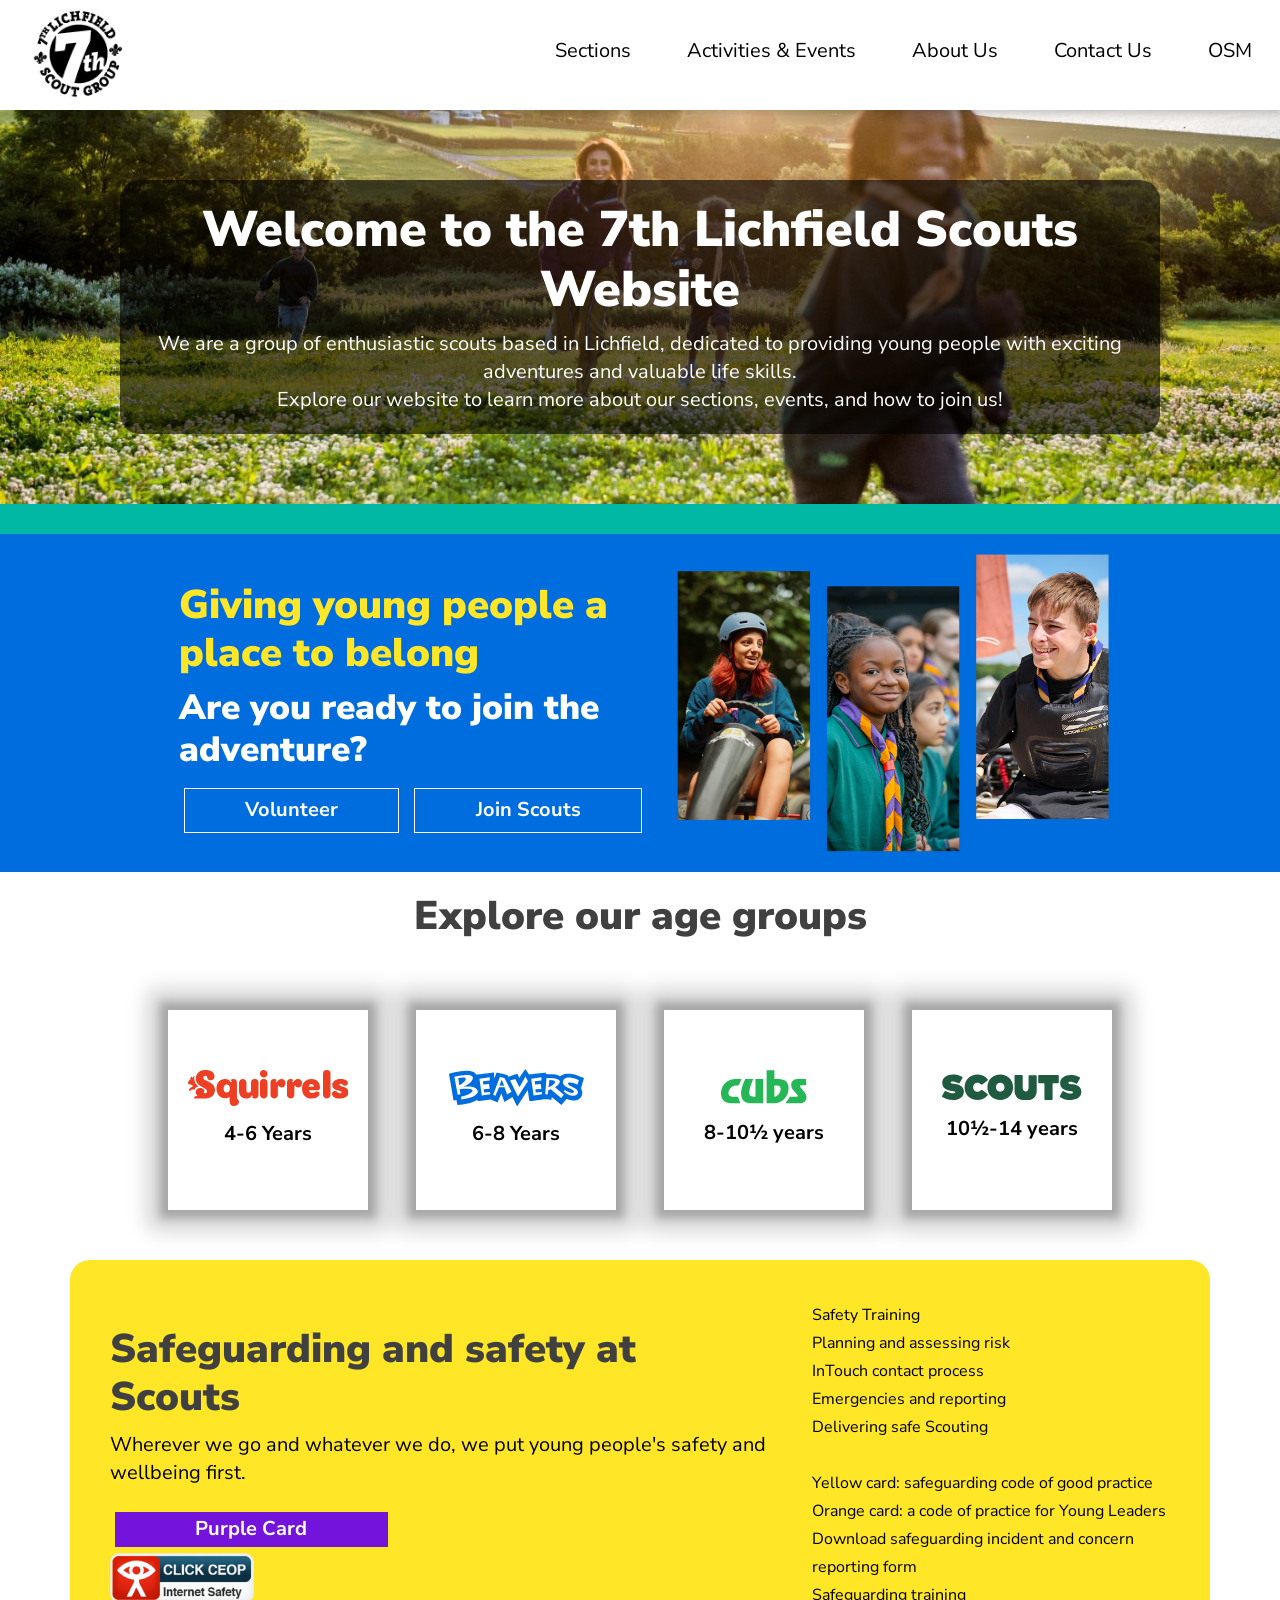
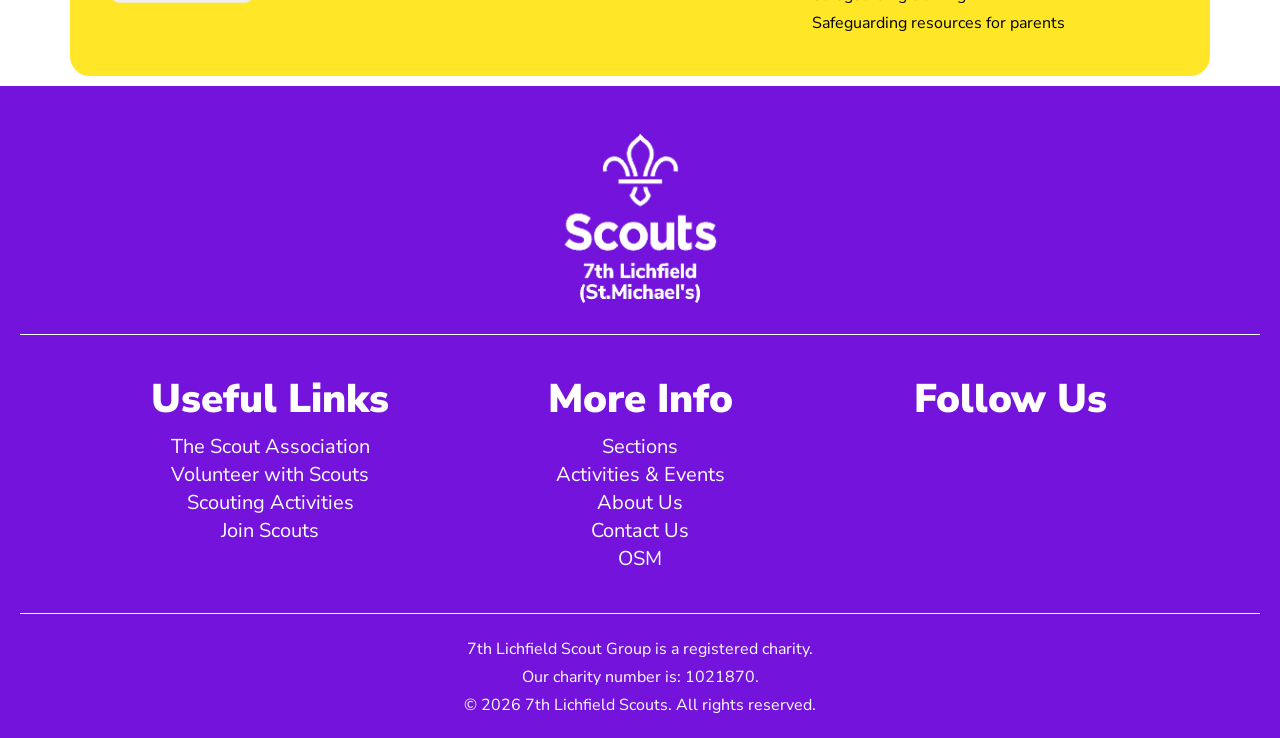
==== commit 73b6b67c: "Extract shared navigation and footer components Load reusable header and footer markup across pages," ====
--- a/index.html
+++ b/index.html
@@ -1,5 +1,5 @@
 <!DOCTYPE html>
-<html>
+<html lang="en">
 
 <head>
     <!-- Document Title -->
@@ -25,75 +25,8 @@
     <!-- =====================================================================
          SITE HEADER & NAVIGATION
          ===================================================================== -->
-    <header>
-        <nav>
-            <!-- Slide-Out Mobile Navigation Drawer (Controlled by JS) -->
-            <ul class="sidebar">
-                <!-- Close Button triggering hideSidebar() -->
-                <li onclick=hideSidebar()>
-                    <a>
-                        <svg xmlns="http://www.w3.org/2000/svg" height="24px" viewBox="0 -960 960 960" width="24px"
-                            fill="#1f1f1f">
-                            <title id="uniqueTitleID">Exit Navigation Menu</title>
-                            <path
-                                d="m256-200-56-56 224-224-224-224 56-56 224 224 224-224 56 56-224 224 224 224-56 56-224-224-224 224Z" />
-                        </svg>
-                    </a>
-                </li>
-                <!-- Mobile Drawer Navigation Links -->
-                <li>
-                    <a href="sections">Sections</a>
-                </li>
-                <li>
-                    <a href="activities_events">Activities & Events</a>
-                </li>
-                <li>
-                    <a href="about">About Us</a>
-                </li>
-                <li>
-                    <a href="contact">Contact Us</a>
-                </li>
-                <li>
-                    <a href="https://www.onlinescoutmanager.co.uk/login.php" target="_blank">OSM</a>
-                </li>
-            </ul>
-
-            <!-- Primary Desktop Navigation Bar -->
-            <ul class="navbar">
-                <!-- Group Logo / Home Link -->
-                <li class="logo">
-                    <a href="\">
-                        <img src="Images/7thLogoB.png" alt="7th Lichfield Scouts Logo" style="height: 100px;">
-                    </a>
-                </li>
-                <!-- Desktop Nav Links (Hidden on Mobile Viewports) -->
-                <li class="hideOnMobile">
-                    <a href="sections">Sections</a>
-                </li>
-                <li class="hideOnMobile">
-                    <a href="activities_events">Activities & Events</a>
-                </li>
-                <li class="hideOnMobile">
-                    <a href="about">About Us</a>
-                </li>
-                <li class="hideOnMobile">
-                    <a href="contact">Contact Us</a>
-                </li>
-                <li class="hideOnMobile">
-                    <a href="https://www.onlinescoutmanager.co.uk/login.php" target="_blank">OSM</a>
-                </li>
-                <!-- Mobile Hamburger Toggle triggering showSidebar() -->
-                <li class="menu-button" onclick=showSidebar()>
-                    <a>
-                        <svg xmlns="http://www.w3.org/2000/svg" height="26" viewBox="0 -960 960 960" width="26"
-                            fill="#1f1f1f">
-                            <title id="uniqueTitleID">Navigation Menu</title>
-                            <path d="M120-240v-80h720v80H120Zm0-200v-80h720v80H120Zm0-200v-80h720v80H120Z" />
-                        </svg>
-                    </a>
-                </li>
-            </ul>
-        </nav>
+    <header></header>
+        <nav id="header"></nav>
     </header>
 
     <!-- =====================================================================
@@ -117,7 +50,7 @@
         <div class="join_us">
             <img src="Images/triple_image.png" alt="Scouts participating in outdoor group activities">
             <div>
-                <h1>Giving young people a place to belong</h1>
+                <h2>Giving young people a place to belong</h2>
                 <h3>Are you ready to join the adventure?</h3>
                 <span class="join_us_buttons">
                     <a href="https://www.scouts.org.uk/volunteer/" target="_blank" class="join_us_button"><b>Volunteer</b></a>
@@ -275,40 +208,7 @@
     <!-- =====================================================================
          SITE FOOTER
          ===================================================================== -->
-    <footer>
-        <!-- White HQ Logo -->
-        <img src="Images/7th_hq_logo_white.png" alt="7th Lichfield Scouts Logo">
-        <hr>
-        <!-- Footer Multi-Column Links -->
-        <div class="footer_content">
-            <!-- National Scout Association Links -->
-            <div class="footer_section">
-                <h2>Useful Links</h2>
-                <a href="https://www.scouts.org.uk/" target="_blank">The Scout Association</a><br>
-                <a href="https://www.scouts.org.uk/volunteer/" target="_blank">Volunteer with Scouts</a><br>
-                <a href="https://www.scouts.org.uk/activities/" target="_blank">Scouting Activities</a><br>
-                <a href="https://www.scouts.org.uk/join/" target="_blank">Join Scouts</a><br>
-            </div>
-            <!-- Internal Quick Navigation Links -->
-            <div class="footer_section">
-                <h2>More Info</h2>
-                <a href="sections">Sections</a><br>
-                <a href="activities_events">Activities & Events</a><br>
-                <a href="about">About Us</a><br>
-                <a href="contact">Contact Us</a><br>
-                <a href="https://www.onlinescoutmanager.co.uk/login.php" target="_blank">OSM</a><br>
-            </div>
-            <!-- Social Media Section Placeholder -->
-            <div class="footer_section">
-                <h2>Follow Us</h2>
-            </div>
-        </div>
-        <hr>
-        <!-- Charity Registration Number & Copyright Notice -->
-        <p><small>7th Lichfield Scout Group is a registered charity.<br>Our charity number is: 1021870.<br>© 2026
-                7th Lichfield Scouts. All rights reserved.</small>
-        </p>
-    </footer>
+    <footer id="footer"></footer>
 
     <!-- Script for Mobile Sidebar Toggle Functionality -->
     <script src="JS/Menu.js"></script>
--- a/CSS/MainStyles.css
+++ b/CSS/MainStyles.css
@@ -132,13 +132,13 @@
 
 /* Default inline link styling */
 a {
-  color: #006ddf;
+  color: var(--ScoutBlue);
   text-decoration: none;
   background-color: transparent
 }
 
 a:hover {
-  color: #004893;
+  color: var(--ScoutNavy);
   text-decoration: underline
 }
 
@@ -155,38 +155,14 @@
 
 /* Utility class to strip standard blue link styling and inherit surrounding body text color */
 .revert_link {
-  color: #404040;
+  color: var(--ScoutTextGrey);
   text-decoration: none
 }
 
 /* Large Desktop Breakpoint: Scales up base body text and heading hierarchy for wide viewports */
 @media(min-width: 1200px) {
-  body {
-    font-size: 1.25rem;
-  }
-
-  h1 {
-    font-size: 3rem
-  }
-
-  h2 {
-    font-size: 2.5rem
-  }
-
-  h3 {
-    font-size: 2rem
-  }
-
-  h4 {
-    font-size: 1.75rem
-  }
-
-  h5 {
-    font-size: 1.5rem
-  }
-
-  h6 {
-    font-size: 1.25rem
+  *{
+    font-size: 20px;
   }
 }
 
--- a/CSS/MainPage.css
+++ b/CSS/MainPage.css
@@ -52,7 +52,7 @@
   align-items: center;
 }
 
-.join_us h1 {
+.join_us h2 {
   color: var(--ScoutYellow);
   text-align: left;
 }
@@ -65,10 +65,11 @@
 
 /* Ghost-style CTA buttons with white borders */
 .join_us a {
+  overflow: hidden;
   color: white;
   font-size: 17px;
   text-decoration: none;
-  padding: 10px calc(20% - 20px);
+  padding: 10px calc(20% - 35px);
   margin: 5px;
   border-color: white;
   border-style: solid;
@@ -125,6 +126,7 @@
    Interactive navigation tiles that scale up and adopt section-specific colors on hover.
    ========================================================================== */
 
+/* Centered flex-wrap container spacing out the four section cards evenly */
 .section_card_holder {
   display: flex;
   justify-content: space-evenly;
@@ -136,15 +138,15 @@
   margin-right: auto;
 }
 
-/* Base card dimensions, elevation shadow, and smooth hover transition */
+/* Base card layout, elevation box-shadow, and smooth hover transition */
 .squirrels_card,
 .beavers_card,
 .cubs_card,
 .scouts_card {
   background-color: #fff;
   box-shadow: 0px 0px 8px 8px rgba(0, 0, 0, 0.2), 0px 0px 20px 20px rgba(0, 0, 0, 0.19);
-  height: 150px;
-  width: 150px;
+  height: 200px;
+  width: 200px;
   display: flex;
   flex-direction: column;
   justify-content: center;
@@ -156,6 +158,7 @@
   transition: all .3s ease;
 }
 
+/* Internal padding separating section icons from their text labels */
 .squirrels_card p,
 .beavers_card p,
 .cubs_card p,
@@ -167,7 +170,34 @@
   padding: 5px;
 }
 
-/* Shared hover state: scales card up by 10%, deepens shadow, and switches text to white */
+.squirrels_card svg {
+  width: 160.5px;
+  height: 36px;
+}
+
+.beavers_card svg {
+  width: 135px;
+  height: 37.5px;
+}
+
+.cubs_card svg {
+  width: 85.5px;
+  height: 34.5px;
+}
+
+.scouts_card svg {
+  width: 139.5px;
+  height: 27px;
+}
+
+.squirrels_card p,
+.beavers_card p,
+.cubs_card p,
+.scouts_card p {
+  font-size: 24px;
+}
+
+/* Shared hover state: scales card up by 10%, deepens drop-shadow, and sets text to white */
 .squirrels_card:hover,
 .beavers_card:hover,
 .cubs_card:hover,
@@ -178,7 +208,7 @@
   transform: scale(1.1);
 }
 
-/* Switches nested SVG icon paths/groups to white to contrast against colored hover backgrounds */
+/* Switches nested SVG icon paths and groups to white to contrast against colored hover backgrounds */
 .squirrels_card:hover svg g g,
 .beavers_card:hover svg path,
 .cubs_card:hover svg path,
@@ -186,7 +216,7 @@
   fill: white;
 }
 
-/* Section-specific brand background colors on hover */
+/* Section-specific official brand background colors on hover */
 .squirrels_card:hover {
   background-color: var(--ScoutRed);
 }
@@ -212,33 +242,6 @@
   .scouts_card {
     height: 150px;
     width: 250px;
-  }
-
-  .squirrels_card svg {
-    width: 160.5px;
-    height: 36px;
-  }
-
-  .beavers_card svg {
-    width: 135px;
-    height: 37.5px;
-  }
-
-  .cubs_card svg {
-    width: 85.5px;
-    height: 34.5px;
-  }
-
-  .scouts_card svg {
-    width: 139.5px;
-    height: 27px;
-  }
-
-  .squirrels_card p,
-  .beavers_card p,
-  .cubs_card p,
-  .scouts_card p {
-    font-size: 24px;
   }
 }
 
